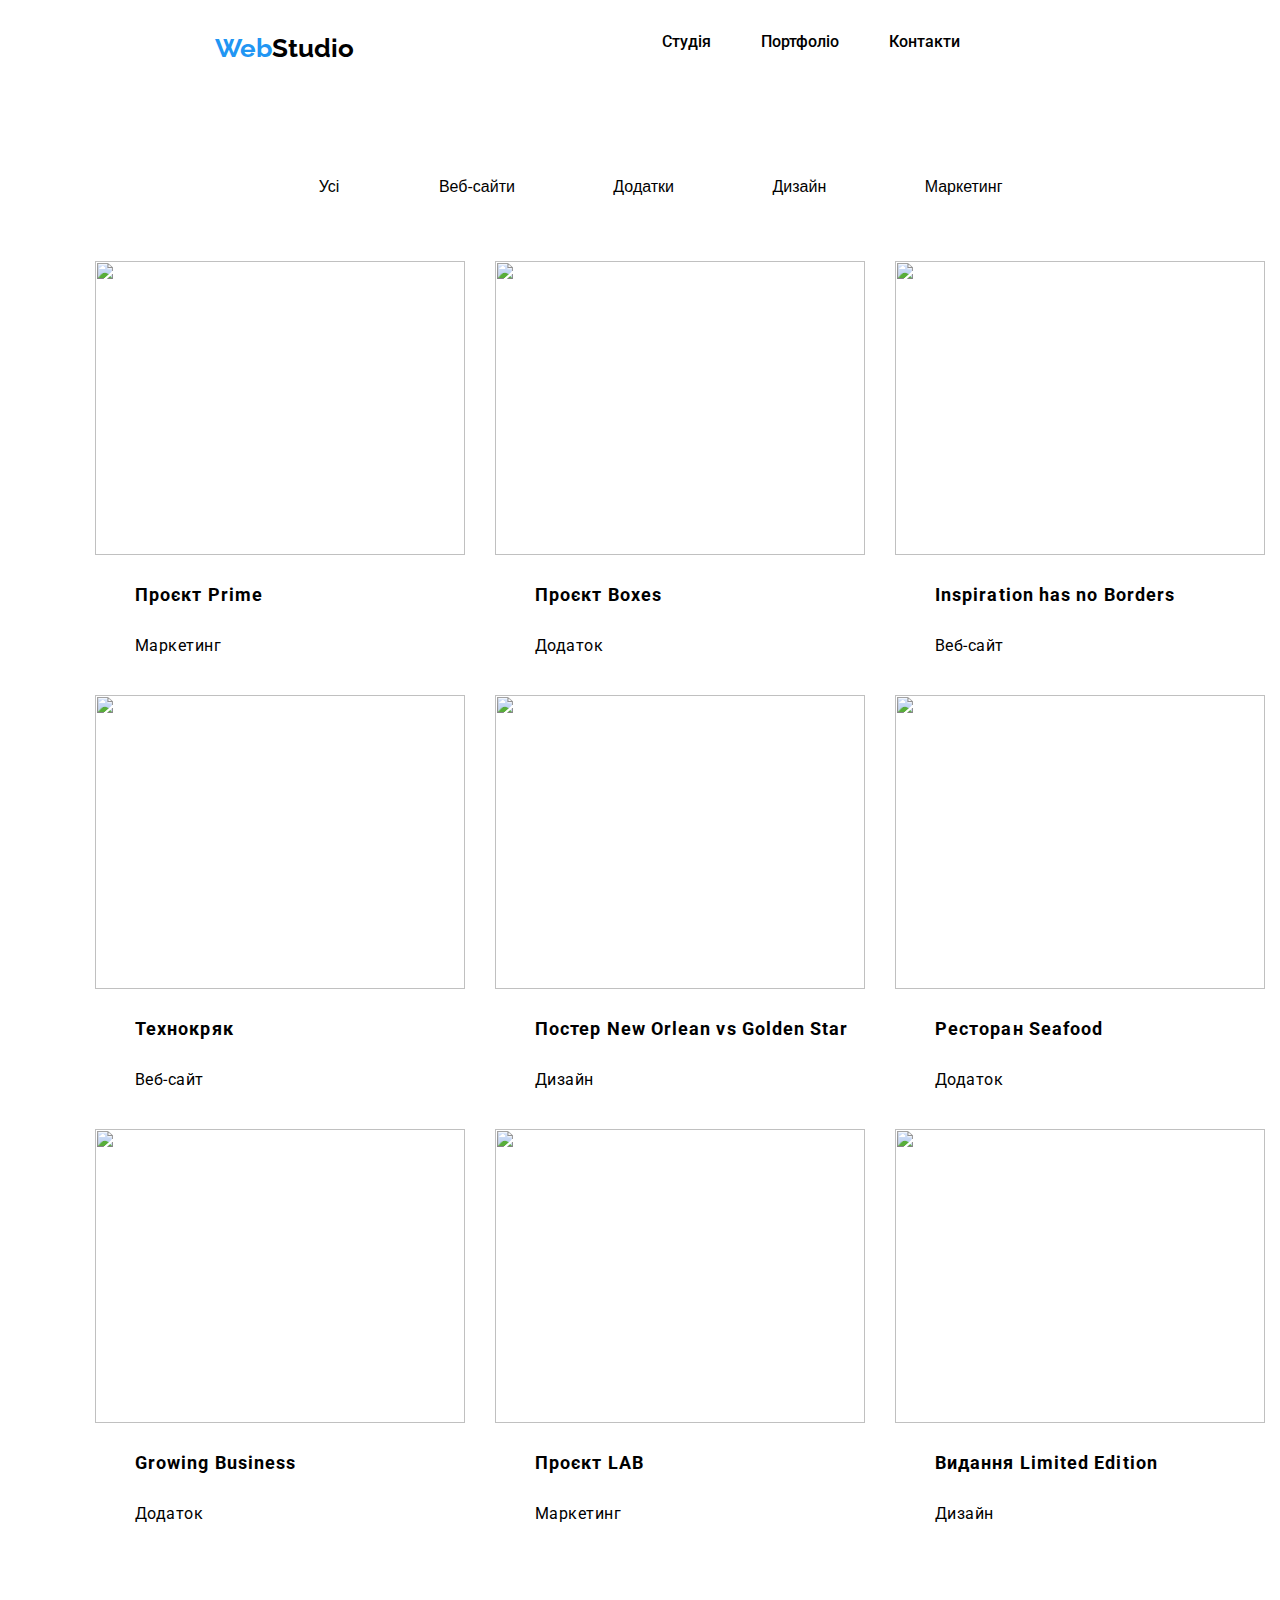
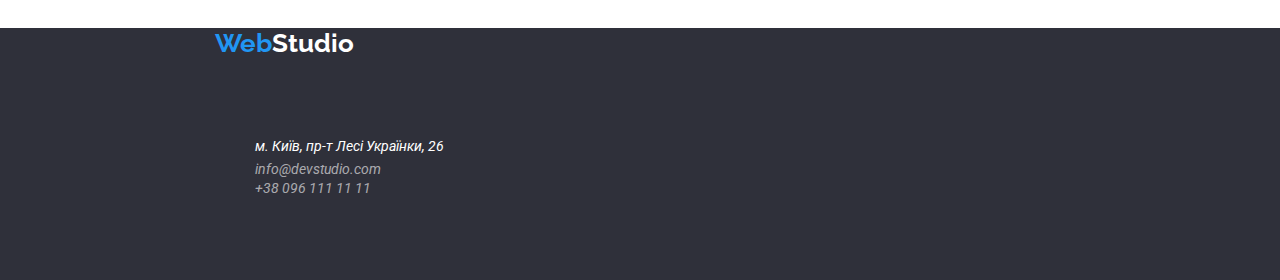
==== portfolio.html @ ef4018e6 "done" ====
<!DOCTYPE html>
<html lang="en">
  <head>
    <meta charset="UTF-8" />
    <meta http-equiv="X-UA-Compatible" content="IE=edge" />
    <link rel="preconnect" href="https://fonts.googleapis.com">
    <link rel="preconnect" href="https://fonts.gstatic.com" crossorigin>
    <link href="https://fonts.googleapis.com/css2?family=Raleway:wght@700&family=Roboto:wght@400&display=swap" rel="stylesheet">    <link rel="stylesheet" href="styles/style.css">
    <title>Document</title>
  </head>
  <body>
    <header>
      <div class="header-top">
        <a class="header-logo" href="./index.html"><span class="blue-txt">Web</span>Studio</a>
        <nav>
          <ul class="header-menu">
            <li><a href="./index.html">Студія</a></li>
            <li><a href="./portfolio.html">Портфоліо</a></li>
            <li><a href="">Контакти</a></li>
          </ul>
        </nav>
        <ul class="header-contact-info">
          <li><a href="tel:+380961111111">+38 096 111 11 11</a></li>
          <li><a href="mailto:info@devstudio.com">info@devstudio.com</a></li>
        </ul>
      </div>
    </header>

    <main>
      <section class="btns">
        <ul class="button-panel">
          <li class="btn-item"><button class="btn" type="button">Усі</button></li>
          <li class="btn-item"><button class="btn" type="button">Веб-сайти</button></li>
          <li class="btn-item"><button class="btn" type="button">Додатки</button></li>
          <li class="btn-item"><button class="btn" type="button">Дизайн</button></li>
          <li class="btn-item"><button class="btn" type="button">Маркетинг</button></li>
        </ul>
      </section>

      <section class="goods">
        <ul class="goods-list">

          <li class="goods-list-item">
            <img src="/img/imgheads1.jpg" alt="" class="goods-picture" />

            <ul class="dedcription">
              <li><h3 class="good-title">Проєкт Prime</h3></li>
              <li><p class="good-text">Маркетинг</p></li>
            </ul>
          </li>

          <li class="goods-list-item">
            <img src="img/imgboxes.jpg" alt="" class="goods-picture" />

            <ul class="dedcription">
              <li><h3 class="good-title">Проєкт Boxes</h3></li>
              <li><p class="good-text">Додаток</p></li>
            </ul>
          </li>

          <li class="goods-list-item">
            <img src="img/imginsp.jpg" alt="" class="goods-picture" />

            <ul class="dedcription">
              <li><h3 class="good-title">Inspiration has no Borders</h3></li>
              <li><p class="good-text">Веб-сайт</p></li>
            </ul>
          </li>

          <li class="goods-list-item">
            <img src="img/imgtec-crya.jpg" alt="" class="goods-picture" />

            <ul class="dedcription">
              <li><h3 class="good-title">Технокряк</h3></li>
              <li><p class="good-text">Веб-сайт</p></li>
            </ul>
          </li>

          <li class="goods-list-item">
            <img src="img/imgposter.jpg" alt="" class="goods-picture" />

            <ul class="dedcription">
              <li><h3 class="good-title">Постер New Orlean vs Golden Star</h3></li>
              <li><p class="good-text">Дизайн</p></li>
            </ul>
          </li>

          <li class="goods-list-item">
            <img src="img/imgsea.jpg" alt="" class="goods-picture" />

            <ul class="dedcription">
              <li><h3 class="good-title">Ресторан Seafood</h3></li>
              <li><p class="good-text">Додаток</p></li>
            </ul>
          </li>

          <li class="goods-list-item">
            <img src="img/imgbuisnes.jpg" alt="" class="goods-picture" />

            <ul class="dedcription">
              <li><h3 class="good-title">Growing Business</h3></li>
              <li><p class="good-text">Додаток</p></li>
            </ul>
          </li>

          <li class="goods-list-item">
            <img src="img/imglab.jpg" alt="" class="goods-picture" />

            <ul class="dedcription">
              <li><h3 class="good-title">Проєкт LAB</h3></li>
              <li><p class="good-text">Маркетинг</p></li>
            </ul>
          </li>

          <li class="goods-list-item">
            <img src="img/imgle.jpg" alt="" class="goods-picture" />

            <ul class="dedcription">
              <li><h3 class="good-title">Видання Limited Edition</h3></li>
              <li><p class="good-text">Дизайн</p></li>
            </ul>
          </li>

        </ul>
      </section>
    </main>

    <footer>
        <a class="footer-logo" href="./index.html"><span class="blue-txt">Web</span>Studio</a>
        <address>
            <ul class="contacts">
                <li><a href="https://goo.gl/maps/MCXRP4PtPJVevDJ69" rel="n" class="adress-item">м. Київ, пр-т Лесі Українки, 26</a></li>                
                <li><a class="contact-item" href="mailto:info@devstudio.com">info@devstudio.com</a></li>
                <li><a class="contact-item" href="tel:+380961111111">+38 096 111 11 11</a></li>
            </ul>
        </address>
    </footer>
  </body>
</html>
---- styles/style.css ----
*{ 
    box-sizing: border-box; 
} 
@import url('https://fonts.googleapis.com/css2?family=Raleway:wght@300&family=Roboto:wght@300&display=swap'); 
 
:root{
    --hover-color:#2196F3;
}
 
body { 
    margin: 0; 
    padding: 0; 
    font-family: 'Roboto', sans-serif; 
    color: black;
} 
 
.header-top{ 
    width: 1600px; 
    display: flex;   
    margin-left: 215px; 
} 
 
.header-menu{ 
    list-style: none; 
    text-decoration: none; 
    display: flex; 
    padding-left: 93px ; 
    margin-top: 32px; 
    margin-left:215px ; 
} 
 
.header-menu li{ 
    padding-right: 50px; 
    text-decoration: none; 
    font-weight:500; 
} 
 
.header-menu li a{ 
    text-decoration: none; 
    color: black;
} 

.header-menu li a:hover{
    color:var(--hover-color);
}


.header-logo{ 
    margin-top: 24px; 
    text-decoration: none;
    font-family: 'Raleway';
    font-weight: 700;
    font-size: 26px;
    line-height: 1.9;
    color: black;
} 
 
.header-contact-info{ 
    margin-left: 294px; 
    list-style: none; 
    text-decoration: none; 
    display: flex; 
    margin-top: 32px; 
   
} 
 
.header-contact-info li{ 
    text-decoration: none; 
    padding-right:50px ; 
} 
 
.header-contact-info li a{ 
    text-decoration: none; 
    color: black;
} 

.header-contact-info li a:hover{
    color: #2196F3;
}
.header-contact-info li a:focus{
    color: var(--hover-color);
}
 
.header-herro{ 
    background-color: #2F303A; 
    height: 600px;  
    width: 1600px; 
    margin: 0 auto; 
    display: flex; 
    flex-direction: column; 
    justify-content: center; 
    align-items: center; 
    text-align: center;     
} 
 
.herro-text{ 
    color:#FFFFFF; 
    font-size:44px; 
} 
 
.header-button{ 
    background: var(--hover-color); 
    box-shadow: 0px 4px 4px rgba(0, 0, 0, 0.15); 
    border-radius: 4px; 
    width: 216px; 
    height: 50px; 
    color: #FFFFFF; 
    border: 0; 
    cursor: pointer;
}

.about{
    margin-top: 95px;
    margin-bottom: 95px;
}

.about-list-main{
    width: 1170px;
    display: grid;
    grid-template-columns:repeat(4,1fr);
    gap: 30px;
    margin: 0 auto;
    list-style: none;
    
}

.about-list{
    font-size: 14px;
    line-height: 1.7;
}
.gonna-do-title{
    text-align: center;
    font-size: 36px;
    margin-bottom: 50px;
}
.gonna-do-photos{
    list-style: none;
    width: 1170px;
    display: grid;
    grid-template-columns:repeat(3,1fr);
    gap: 30px;
    margin: 0 auto;
    margin-bottom: 180px;
}

.team-card{
    width: 270px;
    height: 368px;
    box-shadow: 0px 1px 3px rgba(0, 0, 0, 0.12), 0px 1px 1px rgba(0, 0, 0, 0.14), 0px 2px 1px rgba(0, 0, 0, 0.2);
    border-radius: 0px 0px 4px 4px;
}

.team-cards
{   list-style: none;
    width: 1170px;
    display: grid;
    grid-template-columns:repeat(4,270px);
    margin: 0 auto;
    gap: 30px;
    margin-bottom: 94px;
}
.our-team-desc{
    font-weight: 700;
    font-size: 36px;
    line-height: 1.16;
    text-align: center;
}
.team-card img{
    width: 279px;
    height: 260px;
}

.team-name{
    text-align: center;
    font-size: 16px;
    line-height: 1.18;
}

.position{
    text-align: center;
    color: #757575;
    font-size: 16px;
    line-height: 1.18;

}

footer{
    width: 1600px;
    height: 252px;
    background-color: #2F303A;

    margin: 0 auto;
}

.footer-logo{
    font-family: 'Raleway';
    font-weight: 700;
    font-size: 26px;
    line-height: 1.19;
    margin-bottom: 20px;
    color: #FFFFFF;
    text-decoration: none;
    margin-left: 215px;
}

.adress-item{
    color: #FFFFFF;
    font-size: 14px;
    line-height: 1.7;
    margin-bottom:9px;
    text-decoration: none;

}

.contact-item{
    font-size: 14px;
    color: rgba(255, 255, 255, 0.6);
    margin-bottom:9px;
    text-decoration: none;
}

.contacts{
    display: flex;
    flex-direction: column;
    margin-left: 215px;
    list-style-type: none;
    padding-top: 60px;
}

.button-panel {
    width: 775px;
    display: flex;
    margin: 0 auto;
    justify-content: space-between; 
    align-items: center; 
    list-style: none;
    
}

.btns{
    margin: 0 auto;
    margin-top: 94px;
    margin-bottom: 56px;
}



.btn{
    min-width: 73px;
    height: 38px;
    background: #FFFFFF;
    border-radius: 4px;
    color: black;
    font-weight: 500;
    font-size: 16px;
    line-height: 1.6;
    border: 0;
    padding: 6px 25px;
    cursor: pointer;
}

.btn:hover,:focus    {
    background-color: var(--hover-color);
    color: #FFFFFF;
}
.goods{
    margin: 0 auto;
   
}
.goods-list{
    display: grid;
    grid-template-columns: repeat(3, 370px);
    grid-auto-rows: 404px;
    list-style: none;
    gap:30px ;
    width: 1170px;
    margin: 0 auto;
    margin-bottom: 95px;
}
.dedcription{
    list-style: none;
}

.good-title{ 
    font-weight: 700;
    font-size: 18px;
    line-height: 2;
    letter-spacing: 0.06em;
}

.good-text{
    font-size: 16px;
    line-height: 1.875;
    letter-spacing: 0.03em
}

.goods-picture{
    width: 370px;
    height: 294px;
}

.blue-txt{
    font-weight: 700;
    font-size: 26px;
    line-height: 1.19;
    color: var(--hover-color);
}
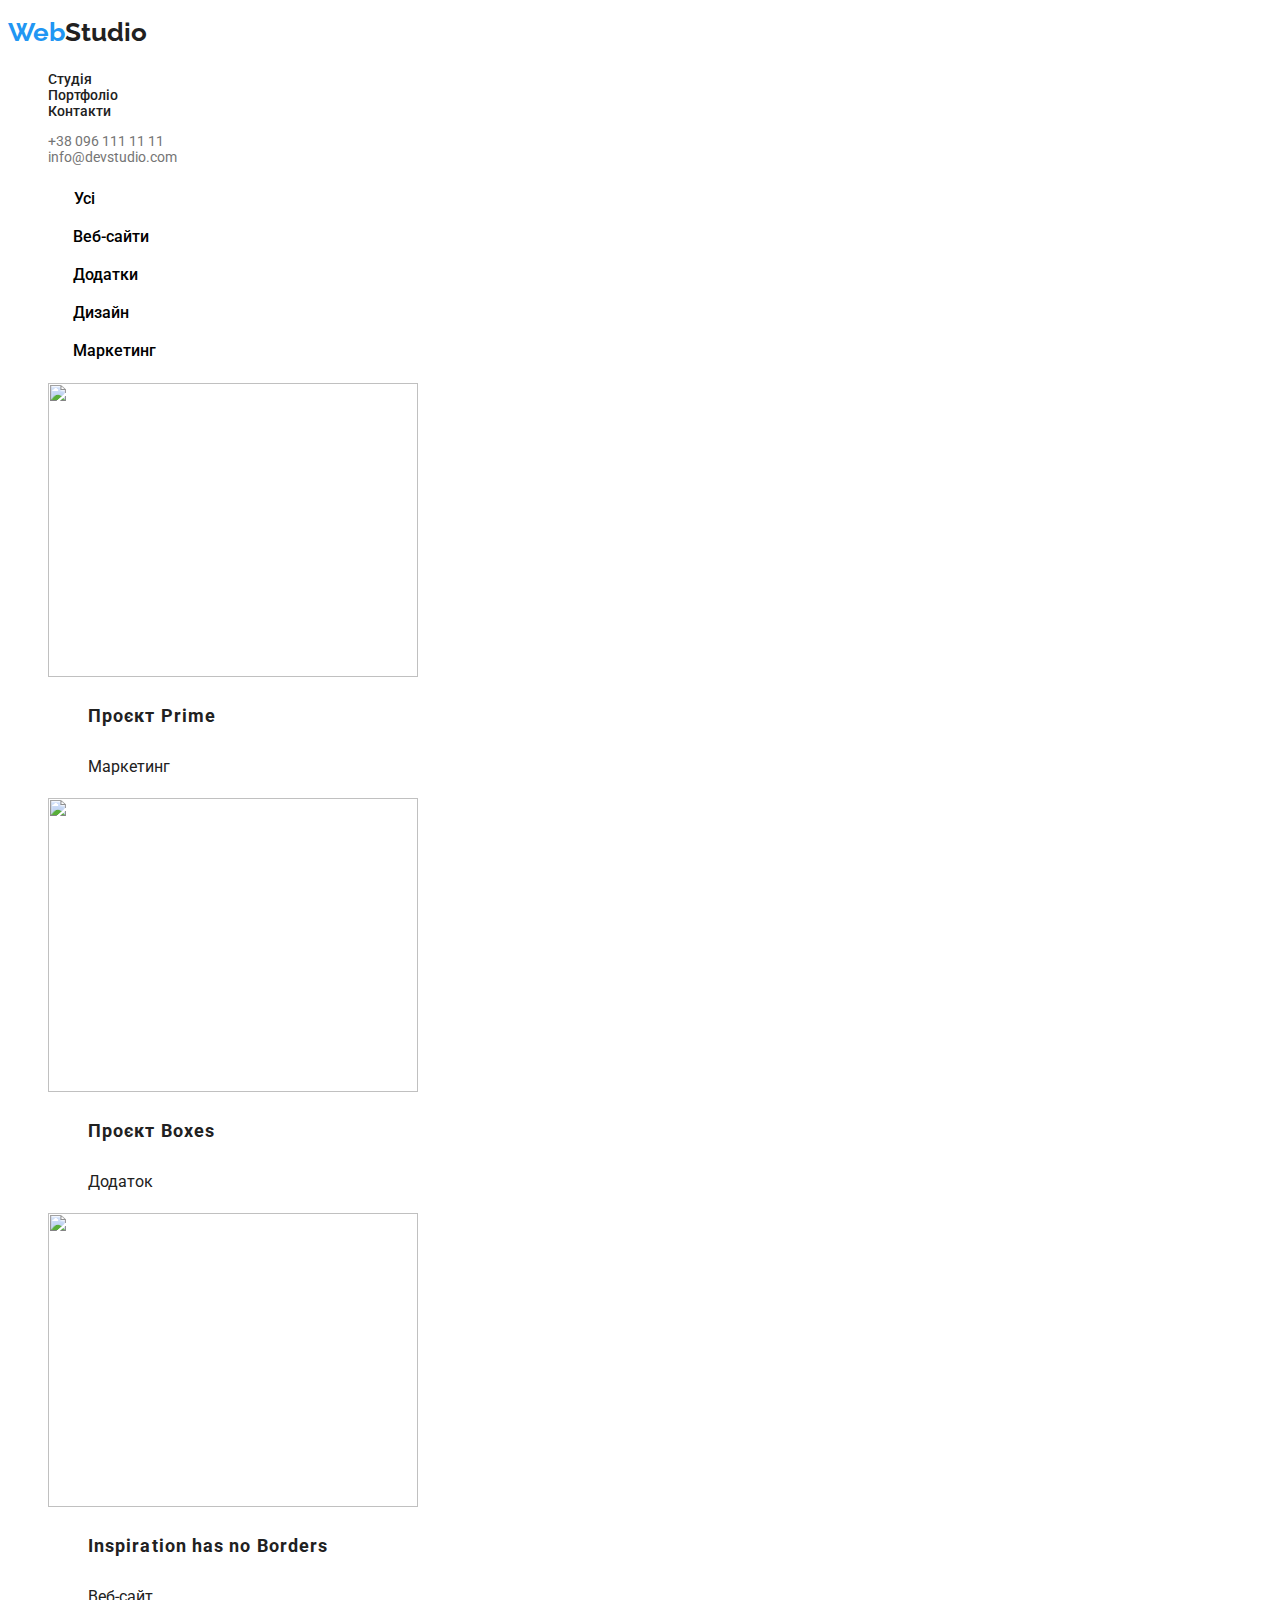
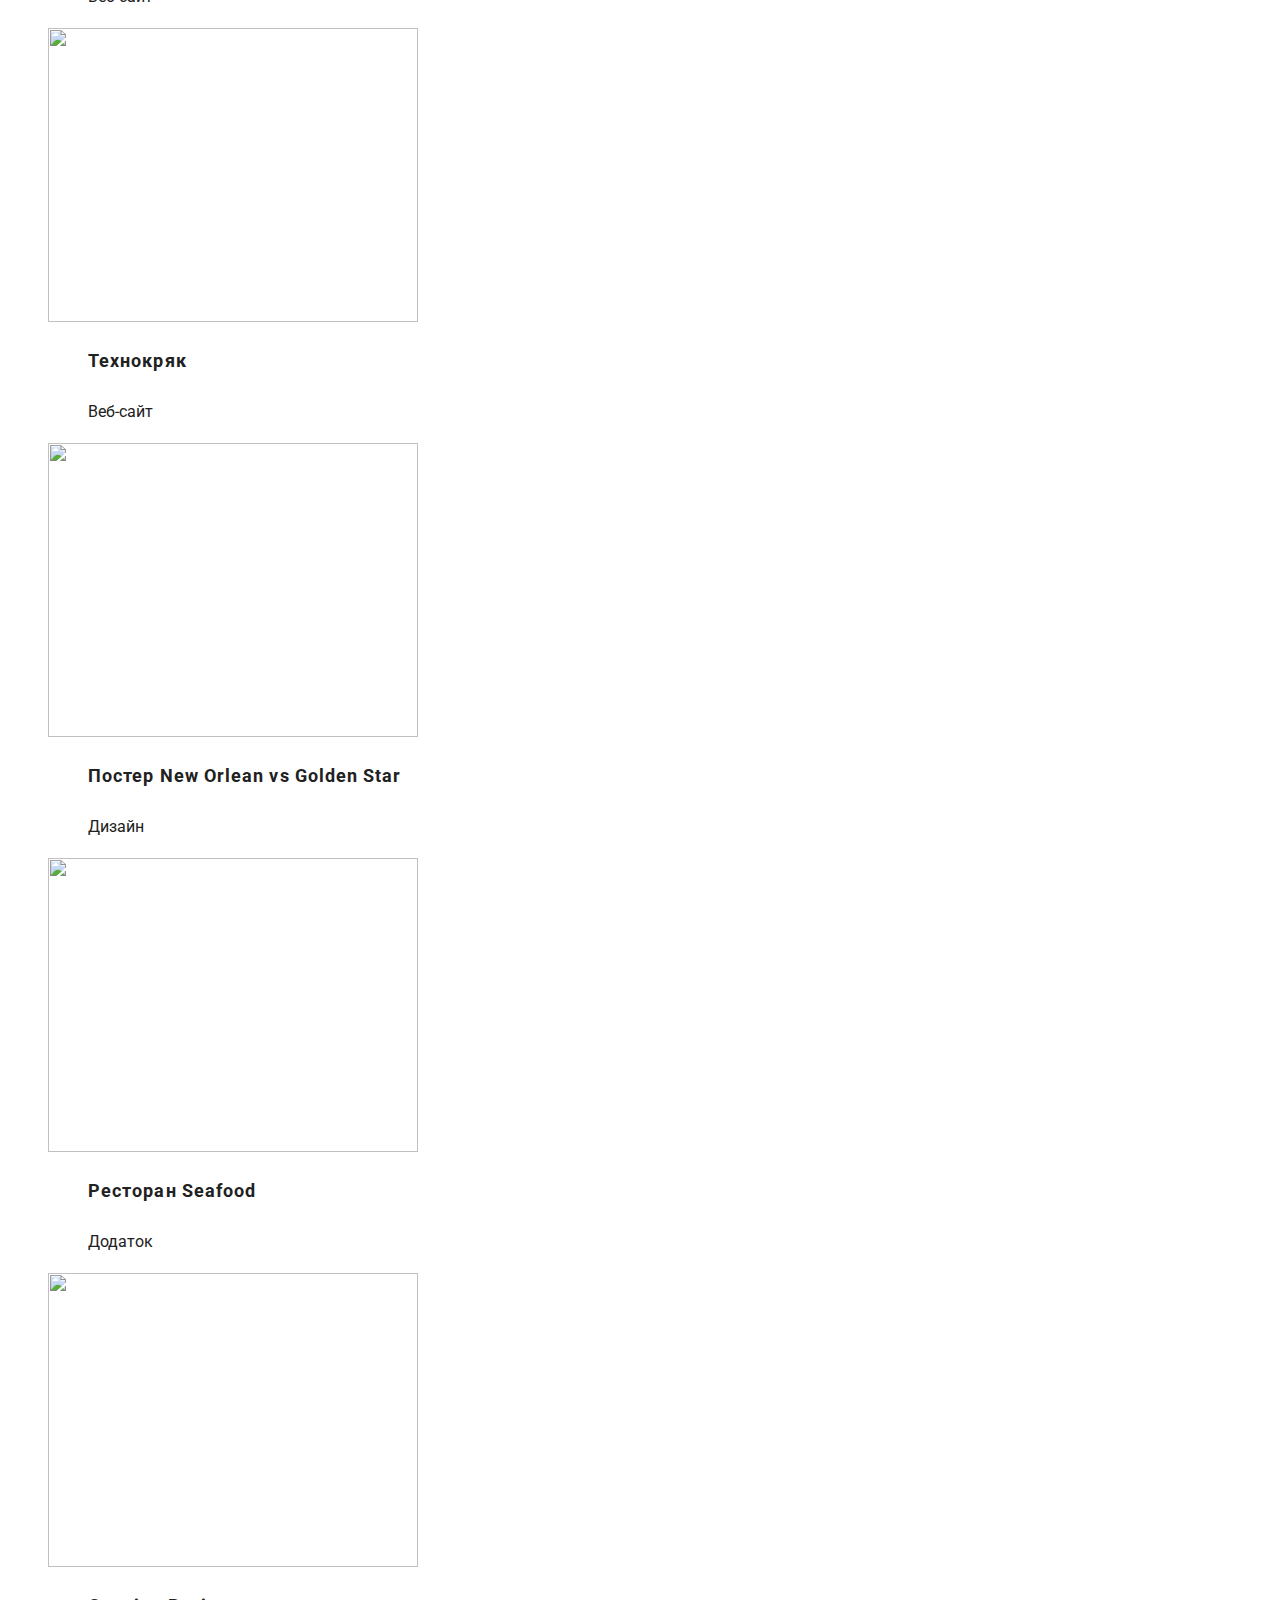
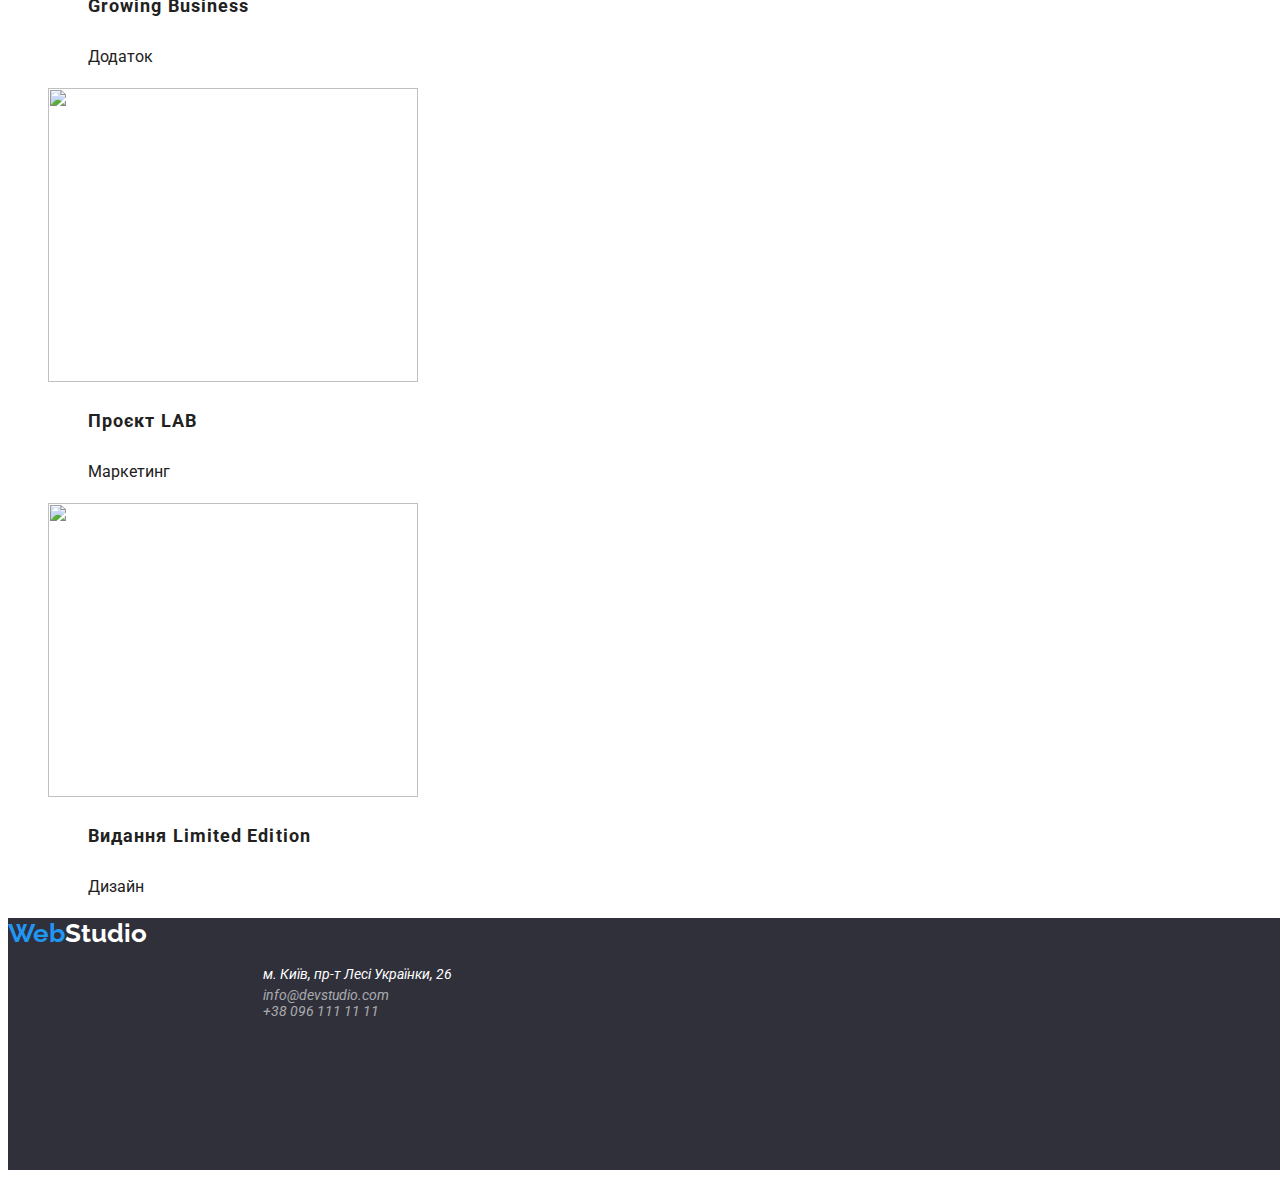
==== commit c32329b7: "refactored" ====
--- a/portfolio.html
+++ b/portfolio.html
@@ -5,26 +5,27 @@
     <meta http-equiv="X-UA-Compatible" content="IE=edge" />
     <link rel="preconnect" href="https://fonts.googleapis.com">
     <link rel="preconnect" href="https://fonts.gstatic.com" crossorigin>
-    <link href="https://fonts.googleapis.com/css2?family=Raleway:wght@700&family=Roboto:wght@400&display=swap" rel="stylesheet">    <link rel="stylesheet" href="styles/style.css">
+    <link href="https://fonts.googleapis.com/css2?family=Raleway:wght@700&family=Roboto:wght@400&display=swap" rel="stylesheet">    
+    <link rel="stylesheet" href="styles/style.css">
     <title>Document</title>
   </head>
   <body>
     <header>
       <div class="header-top">
-        <a class="header-logo" href="./index.html"><span class="blue-txt">Web</span>Studio</a>
-        <nav>
-          <ul class="header-menu">
-            <li><a href="./index.html">Студія</a></li>
-            <li><a href="./portfolio.html">Портфоліо</a></li>
-            <li><a href="">Контакти</a></li>
+          <a class="header-logo" href="./index.html"><span class="blue-txt">Web</span>Studio</a>
+          <nav>
+              <ul class="header-menu">
+                  <li><a class="header-link" href="./index.html">Студія</a></li>
+                  <li><a class="header-link" href="./portfolio.html">Портфоліо</a></li>
+                  <li><a class="header-link" href="">Контакти</a></li>
+              </ul>
+          </nav>
+          <ul class="header-contact-info">
+              <li><a class="contact-link" href="tel:+380961111111">+38 096 111 11 11</a></li>
+              <li><a class="contact-link" href="mailto:info@devstudio.com">info@devstudio.com</a></li>
           </ul>
-        </nav>
-        <ul class="header-contact-info">
-          <li><a href="tel:+380961111111">+38 096 111 11 11</a></li>
-          <li><a href="mailto:info@devstudio.com">info@devstudio.com</a></li>
-        </ul>
       </div>
-    </header>
+  </header>
 
     <main>
       <section class="btns">
--- a/styles/style.css
+++ b/styles/style.css
@@ -1,101 +1,110 @@
 *{ 
-    box-sizing: border-box; 
+    box-sizing: border-box;
+    font-family: 'Roboto', sans-serif;
+
 } 
 @import url('https://fonts.googleapis.com/css2?family=Raleway:wght@300&family=Roboto:wght@300&display=swap'); 
  
 :root{
     --hover-color:#2196F3;
+    --main-color: #212121;
+    --second-font-color: #FFFFFF;
+    --contact-color: #757575;
+    --herro-bg: #2F303A;
+    --our-team-color:#F5F4FA;
 }
  
 body { 
-    margin: 0; 
-    padding: 0; 
     font-family: 'Roboto', sans-serif; 
-    color: black;
+    color: var(--main-color);
+    font-size: 14px;
+    letter-spacing: 0.03;
 } 
  
 .header-top{ 
     width: 1600px; 
-    display: flex;   
-    margin-left: 215px; 
 } 
  
 .header-menu{ 
     list-style: none; 
     text-decoration: none; 
-    display: flex; 
-    padding-left: 93px ; 
-    margin-top: 32px; 
-    margin-left:215px ; 
+    
 } 
  
 .header-menu li{ 
-    padding-right: 50px; 
     text-decoration: none; 
     font-weight:500; 
 } 
  
-.header-menu li a{ 
-    text-decoration: none; 
-    color: black;
-} 
-
-.header-menu li a:hover{
+.header-link{ 
+    text-decoration: none; 
+    color: var(--main-color);
+} 
+
+.header-link:hover{
     color:var(--hover-color);
 }
 
 
 .header-logo{ 
-    margin-top: 24px; 
     text-decoration: none;
     font-family: 'Raleway';
     font-weight: 700;
     font-size: 26px;
     line-height: 1.9;
-    color: black;
-} 
+    color: var(--main-color);
+} 
+
  
 .header-contact-info{ 
-    margin-left: 294px; 
     list-style: none; 
     text-decoration: none; 
-    display: flex; 
-    margin-top: 32px; 
-   
+    
 } 
  
 .header-contact-info li{ 
     text-decoration: none; 
-    padding-right:50px ; 
-} 
- 
-.header-contact-info li a{ 
-    text-decoration: none; 
-    color: black;
-} 
-
-.header-contact-info li a:hover{
-    color: #2196F3;
-}
-.header-contact-info li a:focus{
+} 
+ 
+.contact-link{ 
+    text-decoration: none; 
+    color: var(--contact-color);
+} 
+
+.contact-link:hover{
     color: var(--hover-color);
 }
+.contact-link:focus{
+    color: var(--hover-color);
+}
  
 .header-herro{ 
-    background-color: #2F303A; 
+    background-color: var(--herro-bg); 
     height: 600px;  
     width: 1600px; 
-    margin: 0 auto; 
-    display: flex; 
-    flex-direction: column; 
-    justify-content: center; 
-    align-items: center; 
     text-align: center;     
 } 
+
+.about-desc{  
+    position: absolute;
+    width: 1px;
+    height: 1px;
+    margin: -1px;
+    border: 0;
+    padding: 0;
+    white-space: nowrap; 
+    clip-path: insert(100%);
+    clip: rect (0 0 0 0); 
+    overflow: hidden;
+}
+
  
 .herro-text{ 
-    color:#FFFFFF; 
+    color:var(--second-font-color); 
     font-size:44px; 
+    text-transform: uppercase;
+    letter-spacing: 0.06em;
+    line-height: 60px;
 } 
  
 .header-button{ 
@@ -104,24 +113,14 @@
     border-radius: 4px; 
     width: 216px; 
     height: 50px; 
-    color: #FFFFFF; 
+    color: var(--second-font-color);; 
     border: 0; 
     cursor: pointer;
 }
 
-.about{
-    margin-top: 95px;
-    margin-bottom: 95px;
-}
-
 .about-list-main{
     width: 1170px;
-    display: grid;
-    grid-template-columns:repeat(4,1fr);
-    gap: 30px;
-    margin: 0 auto;
-    list-style: none;
-    
+    list-style: none;
 }
 
 .about-list{
@@ -131,16 +130,10 @@
 .gonna-do-title{
     text-align: center;
     font-size: 36px;
-    margin-bottom: 50px;
 }
 .gonna-do-photos{
     list-style: none;
     width: 1170px;
-    display: grid;
-    grid-template-columns:repeat(3,1fr);
-    gap: 30px;
-    margin: 0 auto;
-    margin-bottom: 180px;
 }
 
 .team-card{
@@ -153,11 +146,7 @@
 .team-cards
 {   list-style: none;
     width: 1170px;
-    display: grid;
-    grid-template-columns:repeat(4,270px);
-    margin: 0 auto;
-    gap: 30px;
-    margin-bottom: 94px;
+    background-color: var(--our-team-color);
 }
 .our-team-desc{
     font-weight: 700;
@@ -178,18 +167,15 @@
 
 .position{
     text-align: center;
-    color: #757575;
+    color: var(--contact-color);
     font-size: 16px;
     line-height: 1.18;
-
 }
 
 footer{
     width: 1600px;
     height: 252px;
-    background-color: #2F303A;
-
-    margin: 0 auto;
+    background-color: var(--herro-bg);
 }
 
 .footer-logo{
@@ -197,60 +183,38 @@
     font-weight: 700;
     font-size: 26px;
     line-height: 1.19;
-    margin-bottom: 20px;
-    color: #FFFFFF;
-    text-decoration: none;
-    margin-left: 215px;
+    color: var(--second-font-color);
+    text-decoration: none;
 }
 
 .adress-item{
-    color: #FFFFFF;
+    color: var(--second-font-color);
     font-size: 14px;
     line-height: 1.7;
-    margin-bottom:9px;
-    text-decoration: none;
-
+    text-decoration: none;
 }
 
 .contact-item{
     font-size: 14px;
     color: rgba(255, 255, 255, 0.6);
-    margin-bottom:9px;
     text-decoration: none;
 }
 
 .contacts{
-    display: flex;
-    flex-direction: column;
     margin-left: 215px;
     list-style-type: none;
-    padding-top: 60px;
 }
 
 .button-panel {
     width: 775px;
-    display: flex;
-    margin: 0 auto;
-    justify-content: space-between; 
-    align-items: center; 
-    list-style: none;
-    
-}
-
-.btns{
-    margin: 0 auto;
-    margin-top: 94px;
-    margin-bottom: 56px;
-}
-
-
+    list-style: none; 
+}
 
 .btn{
     min-width: 73px;
     height: 38px;
-    background: #FFFFFF;
+    background: var(--second-font-color);
     border-radius: 4px;
-    color: black;
     font-weight: 500;
     font-size: 16px;
     line-height: 1.6;
@@ -259,23 +223,19 @@
     cursor: pointer;
 }
 
-.btn:hover,:focus    {
+.btn:hover{
     background-color: var(--hover-color);
-    color: #FFFFFF;
-}
-.goods{
-    margin: 0 auto;
-   
-}
+    color: var(--second-font-color);
+}
+
+.btn:focus{
+    background-color: var(--hover-color);
+    color: var(--second-font-color);
+}
+
 .goods-list{
-    display: grid;
-    grid-template-columns: repeat(3, 370px);
-    grid-auto-rows: 404px;
-    list-style: none;
-    gap:30px ;
-    width: 1170px;
-    margin: 0 auto;
-    margin-bottom: 95px;
+    list-style: none;
+    width: 1170px;
 }
 .dedcription{
     list-style: none;
@@ -291,7 +251,6 @@
 .good-text{
     font-size: 16px;
     line-height: 1.875;
-    letter-spacing: 0.03em
 }
 
 .goods-picture{
@@ -304,4 +263,5 @@
     font-size: 26px;
     line-height: 1.19;
     color: var(--hover-color);
+    font-family: 'Raleway';
 }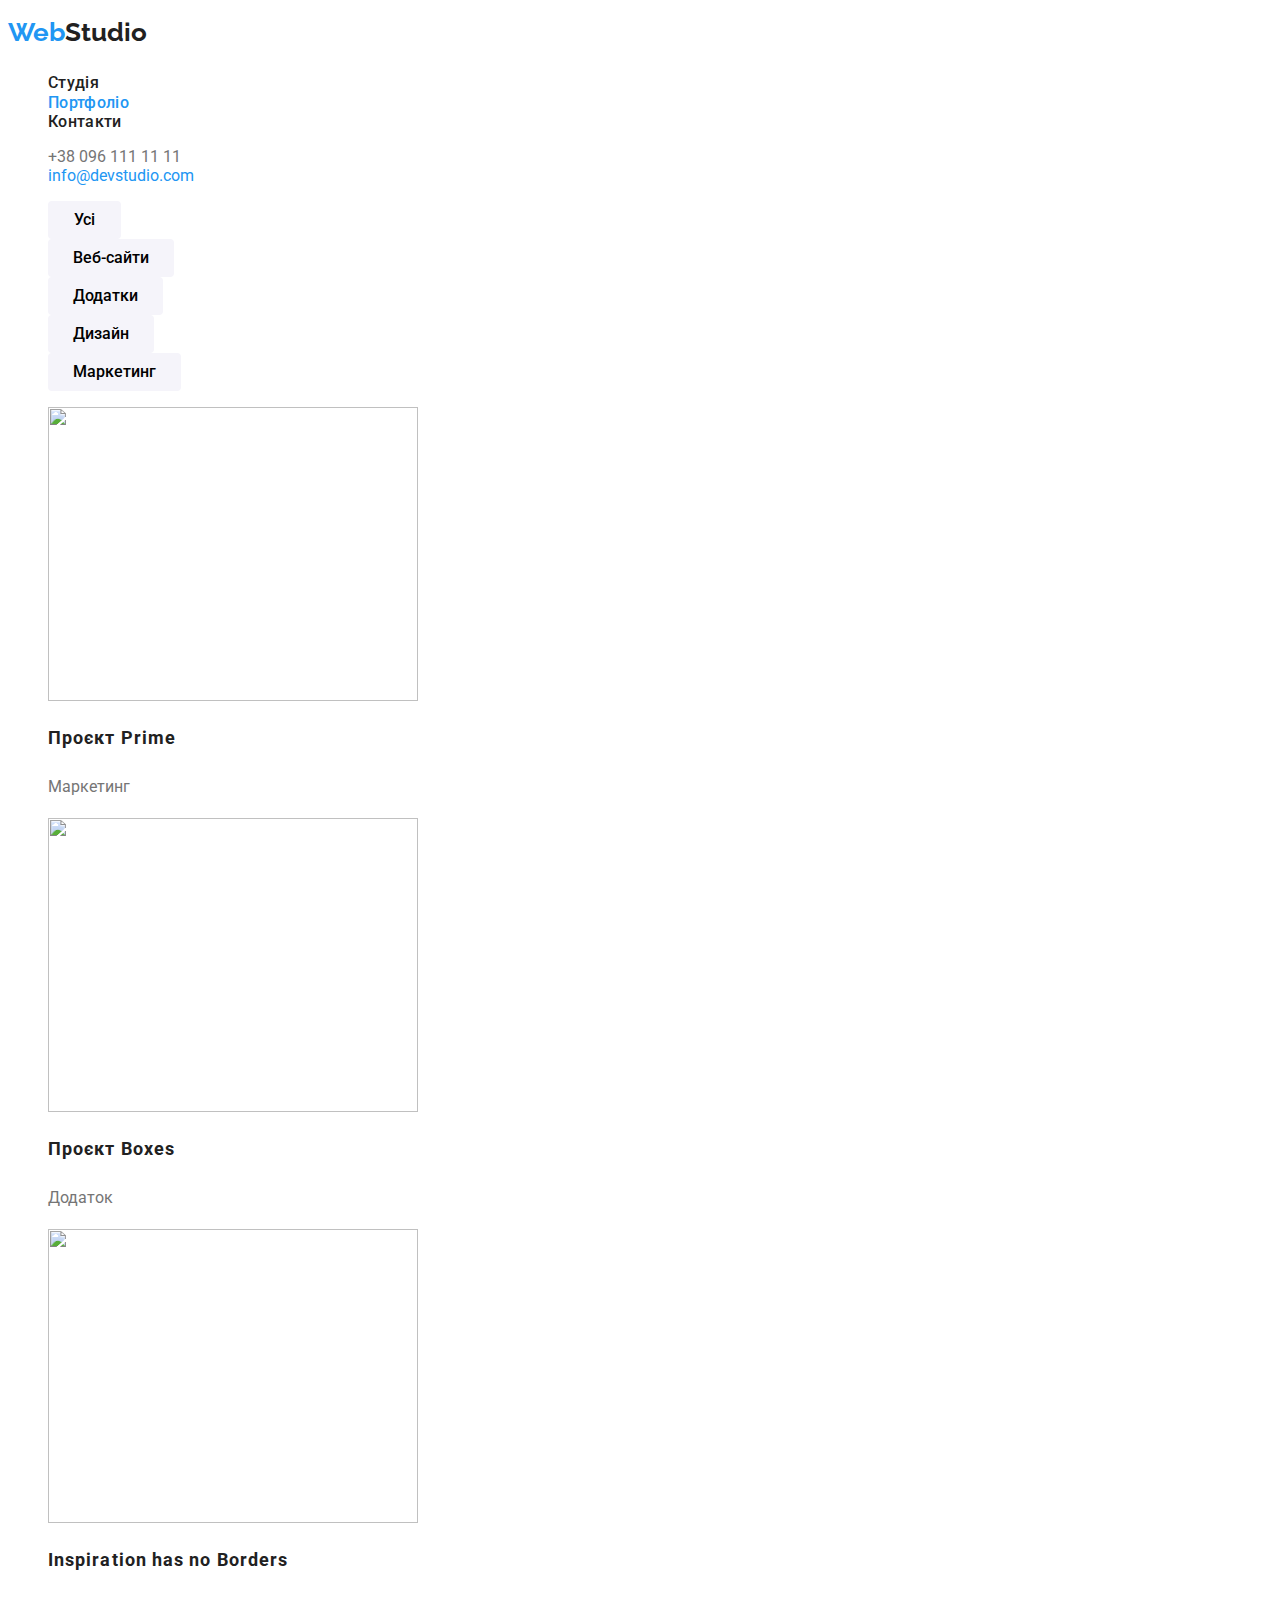
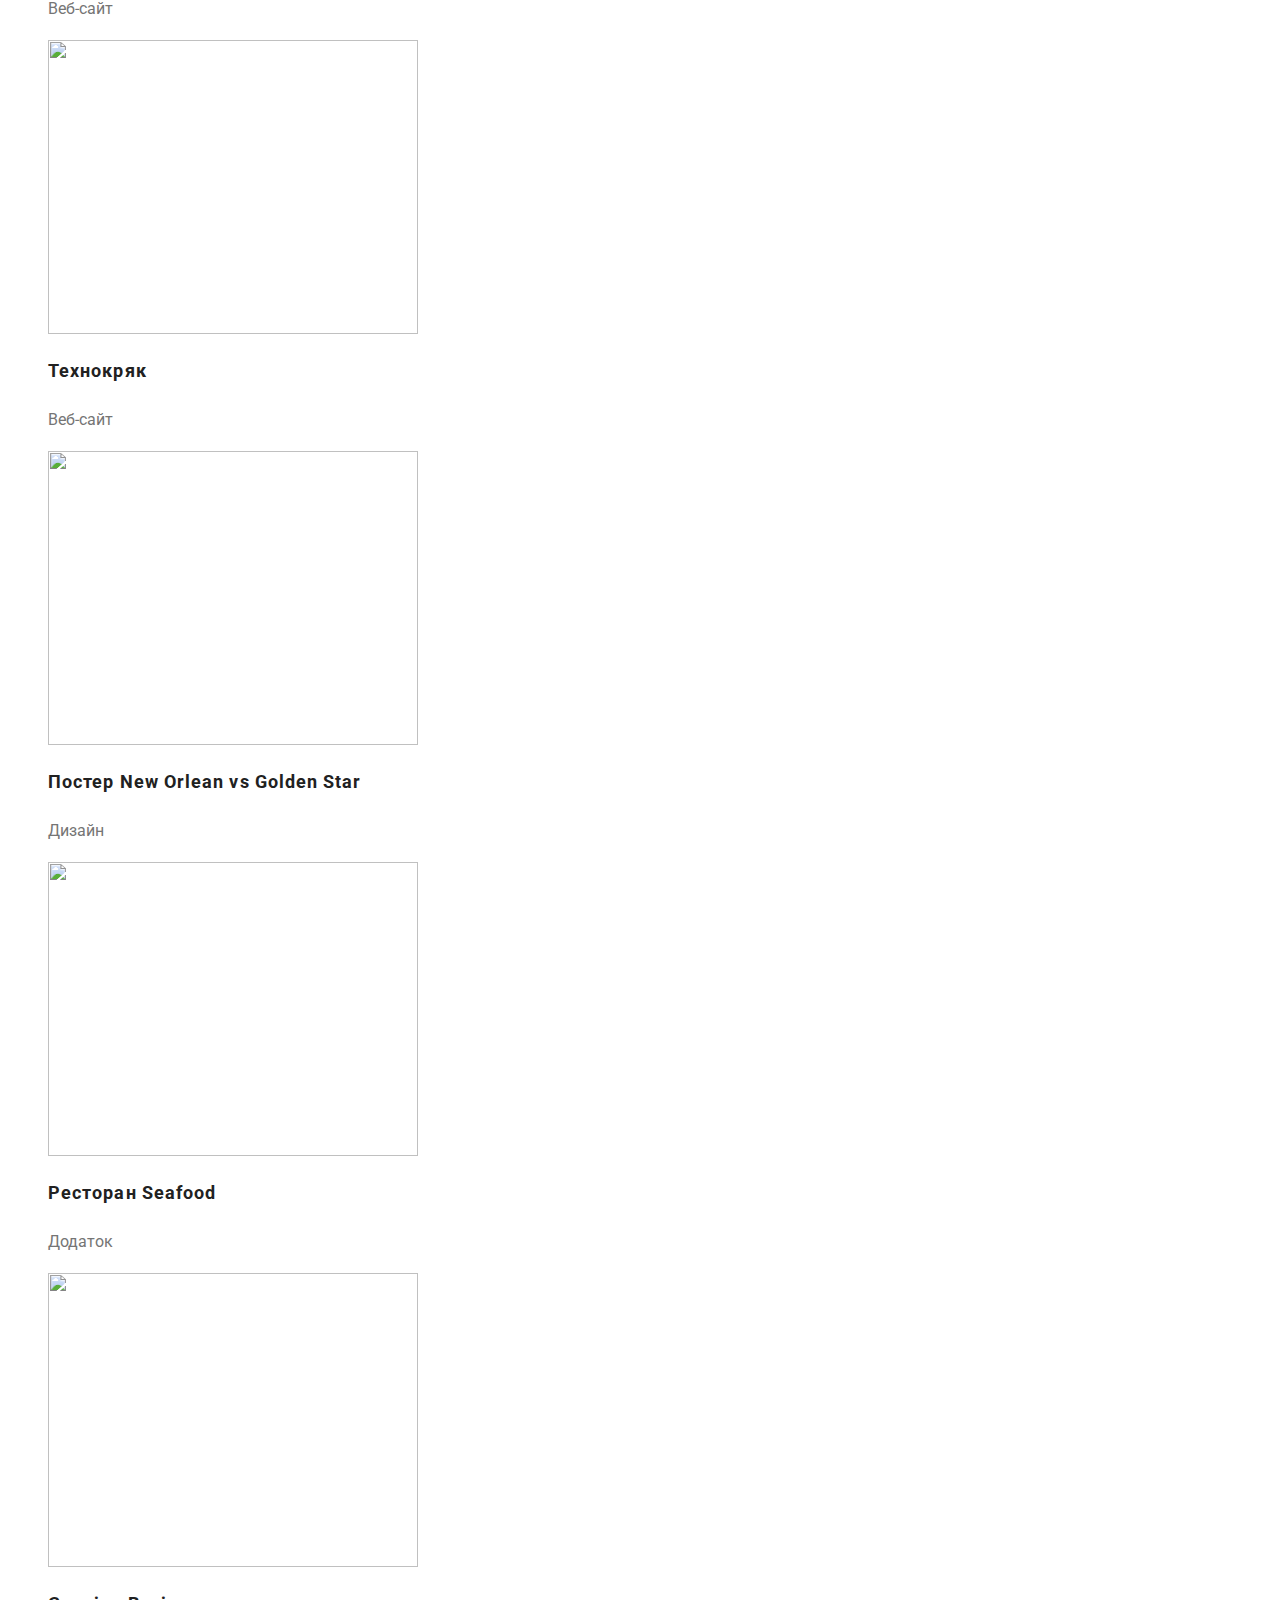
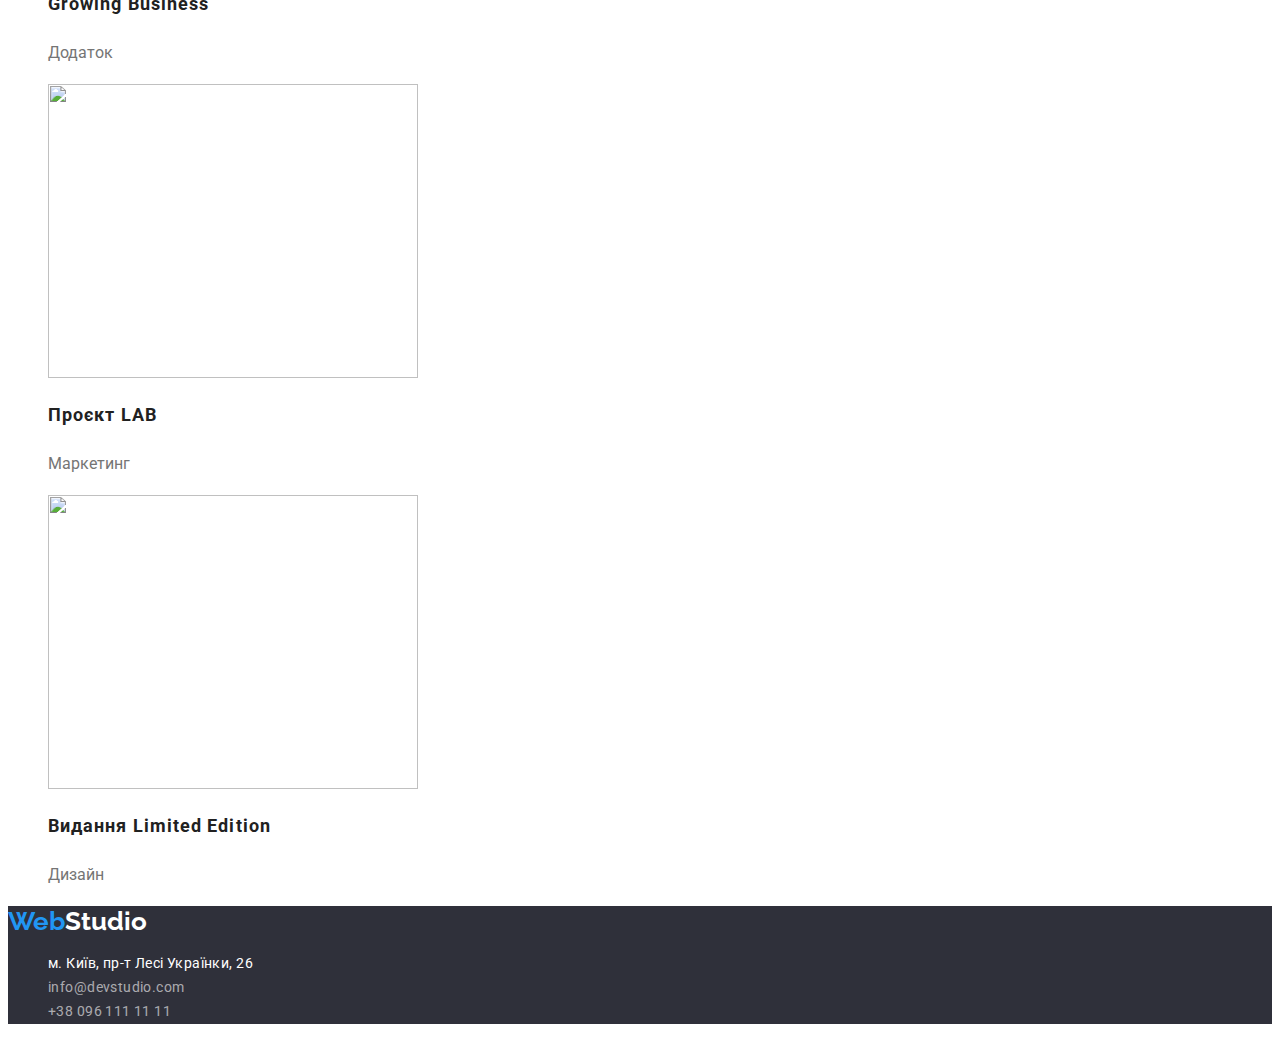
==== commit 9d4e24eb: "redone 2.0" ====
--- a/portfolio.html
+++ b/portfolio.html
@@ -5,7 +5,7 @@
     <meta http-equiv="X-UA-Compatible" content="IE=edge" />
     <link rel="preconnect" href="https://fonts.googleapis.com">
     <link rel="preconnect" href="https://fonts.gstatic.com" crossorigin>
-    <link href="https://fonts.googleapis.com/css2?family=Raleway:wght@700&family=Roboto:wght@400&display=swap" rel="stylesheet">    
+    <link href="https://fonts.googleapis.com/css2?family=Raleway:wght@700&family=Roboto:wght@400;500;700;900&display=swap" rel="stylesheet">
     <link rel="stylesheet" href="styles/style.css">
     <title>Document</title>
   </head>
@@ -16,13 +16,13 @@
           <nav>
               <ul class="header-menu">
                   <li><a class="header-link" href="./index.html">Студія</a></li>
-                  <li><a class="header-link" href="./portfolio.html">Портфоліо</a></li>
+                  <li><a class="header-link current" href="./portfolio.html">Портфоліо</a></li>
                   <li><a class="header-link" href="">Контакти</a></li>
               </ul>
           </nav>
           <ul class="header-contact-info">
               <li><a class="contact-link" href="tel:+380961111111">+38 096 111 11 11</a></li>
-              <li><a class="contact-link" href="mailto:info@devstudio.com">info@devstudio.com</a></li>
+              <li><a class="contact-link current" href="mailto:info@devstudio.com">info@devstudio.com</a></li>
           </ul>
       </div>
   </header>
@@ -44,82 +44,66 @@
           <li class="goods-list-item">
             <img src="/img/imgheads1.jpg" alt="" class="goods-picture" />
 
-            <ul class="dedcription">
-              <li><h3 class="good-title">Проєкт Prime</h3></li>
+            
+              <li><h2 class="good-title">Проєкт Prime</h2></li>
               <li><p class="good-text">Маркетинг</p></li>
-            </ul>
+            
           </li>
 
           <li class="goods-list-item">
             <img src="img/imgboxes.jpg" alt="" class="goods-picture" />
 
-            <ul class="dedcription">
-              <li><h3 class="good-title">Проєкт Boxes</h3></li>
+              <li><h2 class="good-title">Проєкт Boxes</h2></li>
               <li><p class="good-text">Додаток</p></li>
-            </ul>
           </li>
 
           <li class="goods-list-item">
             <img src="img/imginsp.jpg" alt="" class="goods-picture" />
 
-            <ul class="dedcription">
-              <li><h3 class="good-title">Inspiration has no Borders</h3></li>
+              <li><h2 class="good-title">Inspiration has no Borders</h2></li>
               <li><p class="good-text">Веб-сайт</p></li>
-            </ul>
           </li>
 
           <li class="goods-list-item">
             <img src="img/imgtec-crya.jpg" alt="" class="goods-picture" />
 
-            <ul class="dedcription">
-              <li><h3 class="good-title">Технокряк</h3></li>
+              <li><h2 class="good-title">Технокряк</h2></li>
               <li><p class="good-text">Веб-сайт</p></li>
-            </ul>
           </li>
 
           <li class="goods-list-item">
             <img src="img/imgposter.jpg" alt="" class="goods-picture" />
 
-            <ul class="dedcription">
-              <li><h3 class="good-title">Постер New Orlean vs Golden Star</h3></li>
+              <li><h2 class="good-title">Постер New Orlean vs Golden Star</h2></li>
               <li><p class="good-text">Дизайн</p></li>
-            </ul>
           </li>
 
           <li class="goods-list-item">
             <img src="img/imgsea.jpg" alt="" class="goods-picture" />
 
-            <ul class="dedcription">
-              <li><h3 class="good-title">Ресторан Seafood</h3></li>
+              <li><h2 class="good-title">Ресторан Seafood</h2></li>
               <li><p class="good-text">Додаток</p></li>
-            </ul>
           </li>
 
           <li class="goods-list-item">
             <img src="img/imgbuisnes.jpg" alt="" class="goods-picture" />
 
-            <ul class="dedcription">
-              <li><h3 class="good-title">Growing Business</h3></li>
+              <li><h2 class="good-title">Growing Business</h2></li>
               <li><p class="good-text">Додаток</p></li>
-            </ul>
           </li>
 
           <li class="goods-list-item">
             <img src="img/imglab.jpg" alt="" class="goods-picture" />
 
-            <ul class="dedcription">
-              <li><h3 class="good-title">Проєкт LAB</h3></li>
+              <li><h2 class="good-title">Проєкт LAB</h2></li>
               <li><p class="good-text">Маркетинг</p></li>
-            </ul>
           </li>
 
           <li class="goods-list-item">
             <img src="img/imgle.jpg" alt="" class="goods-picture" />
 
-            <ul class="dedcription">
-              <li><h3 class="good-title">Видання Limited Edition</h3></li>
+              <li><h2 class="good-title">Видання Limited Edition</h2></li>
               <li><p class="good-text">Дизайн</p></li>
-            </ul>
           </li>
 
         </ul>
--- a/styles/style.css
+++ b/styles/style.css
@@ -1,7 +1,5 @@
 *{ 
     box-sizing: border-box;
-    font-family: 'Roboto', sans-serif;
-
 } 
 @import url('https://fonts.googleapis.com/css2?family=Raleway:wght@300&family=Roboto:wght@300&display=swap'); 
  
@@ -12,13 +10,12 @@
     --contact-color: #757575;
     --herro-bg: #2F303A;
     --our-team-color:#F5F4FA;
+    --contact-footer:#FFFFFF99;
 }
  
 body { 
     font-family: 'Roboto', sans-serif; 
     color: var(--main-color);
-    font-size: 14px;
-    letter-spacing: 0.03;
 } 
  
 .header-top{ 
@@ -27,19 +24,23 @@
  
 .header-menu{ 
     list-style: none; 
-    text-decoration: none; 
-    
+    text-decoration: none;    
 } 
  
 .header-menu li{ 
     text-decoration: none; 
-    font-weight:500; 
-} 
+} 
+
+
  
 .header-link{ 
     text-decoration: none; 
     color: var(--main-color);
-} 
+    font-weight: 500;
+    letter-spacing: 0.02em;
+    line-height: 1.14;
+} 
+
 
 .header-link:hover{
     color:var(--hover-color);
@@ -77,7 +78,9 @@
 .contact-link:focus{
     color: var(--hover-color);
 }
- 
+.current{
+    color: var(--hover-color);
+}
 .header-herro{ 
     background-color: var(--herro-bg); 
     height: 600px;  
@@ -105,6 +108,7 @@
     text-transform: uppercase;
     letter-spacing: 0.06em;
     line-height: 60px;
+    font-weight: 900;
 } 
  
 .header-button{ 
@@ -116,6 +120,11 @@
     color: var(--second-font-color);; 
     border: 0; 
     cursor: pointer;
+    font-family: 'Roboto', sans-serif; 
+    font-weight: 700;
+    font-size: 16px;
+    line-height: 1.875;
+    letter-spacing: 0.06em;
 }
 
 .about-list-main{
@@ -123,13 +132,28 @@
     list-style: none;
 }
 
-.about-list{
+.about-title{
+    font-weight: 700;
     font-size: 14px;
+    line-height: 16px;
+    letter-spacing: 0.03em;
+    text-transform: uppercase;
+}
+
+.about-text{
+    font-family: 'Roboto',sans-serif;
+    font-weight: 400;
     line-height: 1.7;
-}
+    letter-spacing: 0.03em;
+    color: var(--contact-color);
+}
+
+
 .gonna-do-title{
-    text-align: center;
+    font-weight: 700;
     font-size: 36px;
+    line-height: 1.16;
+    letter-spacing: 0.03em;
 }
 .gonna-do-photos{
     list-style: none;
@@ -146,7 +170,12 @@
 .team-cards
 {   list-style: none;
     width: 1170px;
+    
+}
+
+.our-team{
     background-color: var(--our-team-color);
+
 }
 .our-team-desc{
     font-weight: 700;
@@ -163,6 +192,7 @@
     text-align: center;
     font-size: 16px;
     line-height: 1.18;
+    font-weight: 500;
 }
 
 .position{
@@ -170,11 +200,10 @@
     color: var(--contact-color);
     font-size: 16px;
     line-height: 1.18;
+    color: var(--contact-color);
 }
 
 footer{
-    width: 1600px;
-    height: 252px;
     background-color: var(--herro-bg);
 }
 
@@ -192,16 +221,21 @@
     font-size: 14px;
     line-height: 1.7;
     text-decoration: none;
+    letter-spacing: 0.03em;
+    font-style: normal;
 }
 
 .contact-item{
     font-size: 14px;
-    color: rgba(255, 255, 255, 0.6);
+    color: var(--contact-footer);
     text-decoration: none;
+    letter-spacing: 0.03em;
+    line-height: 1.7;
+    font-weight: 400;
+    font-style: normal;
 }
 
 .contacts{
-    margin-left: 215px;
     list-style-type: none;
 }
 
@@ -211,6 +245,7 @@
 }
 
 .btn{
+    font-family:'Roboto', serif;
     min-width: 73px;
     height: 38px;
     background: var(--second-font-color);
@@ -221,6 +256,7 @@
     border: 0;
     padding: 6px 25px;
     cursor: pointer;
+    background-color: var(--our-team-color);
 }
 
 .btn:hover{
@@ -251,6 +287,7 @@
 .good-text{
     font-size: 16px;
     line-height: 1.875;
+    color: var(--contact-color);
 }
 
 .goods-picture{
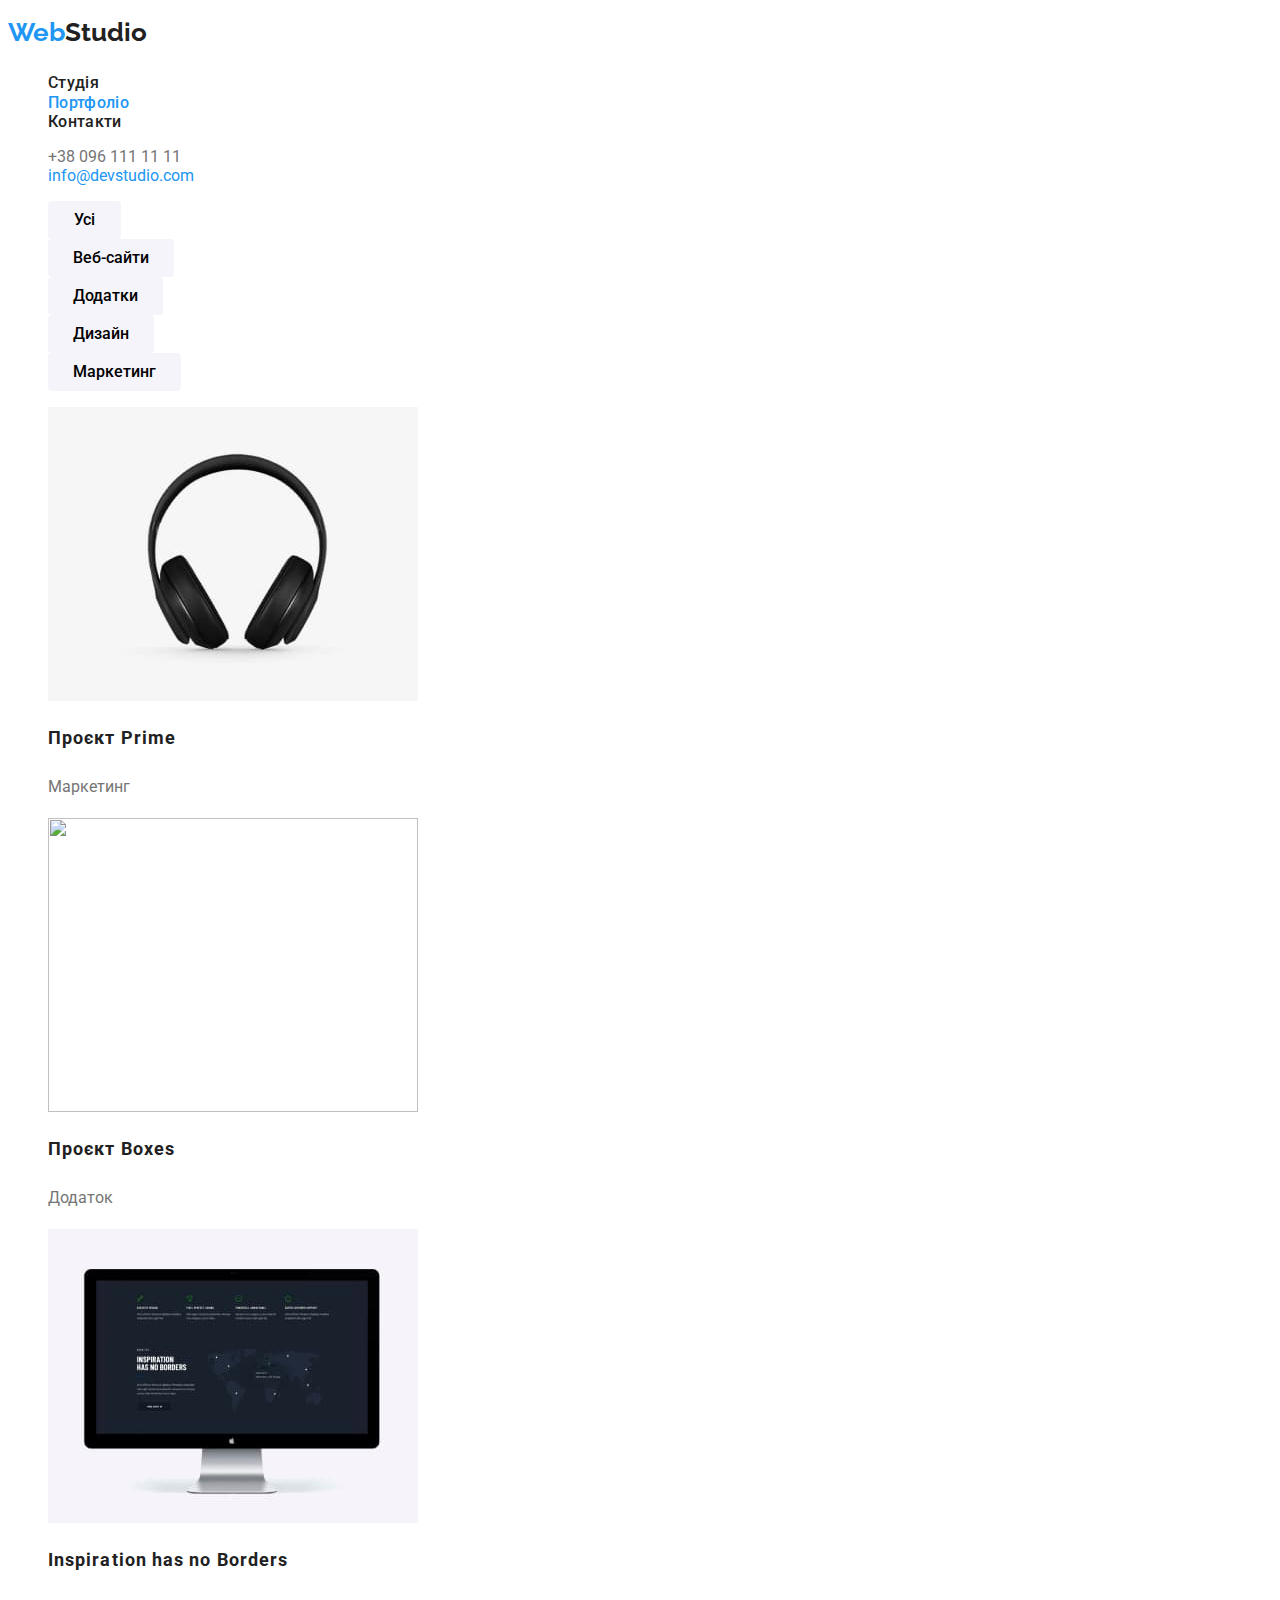
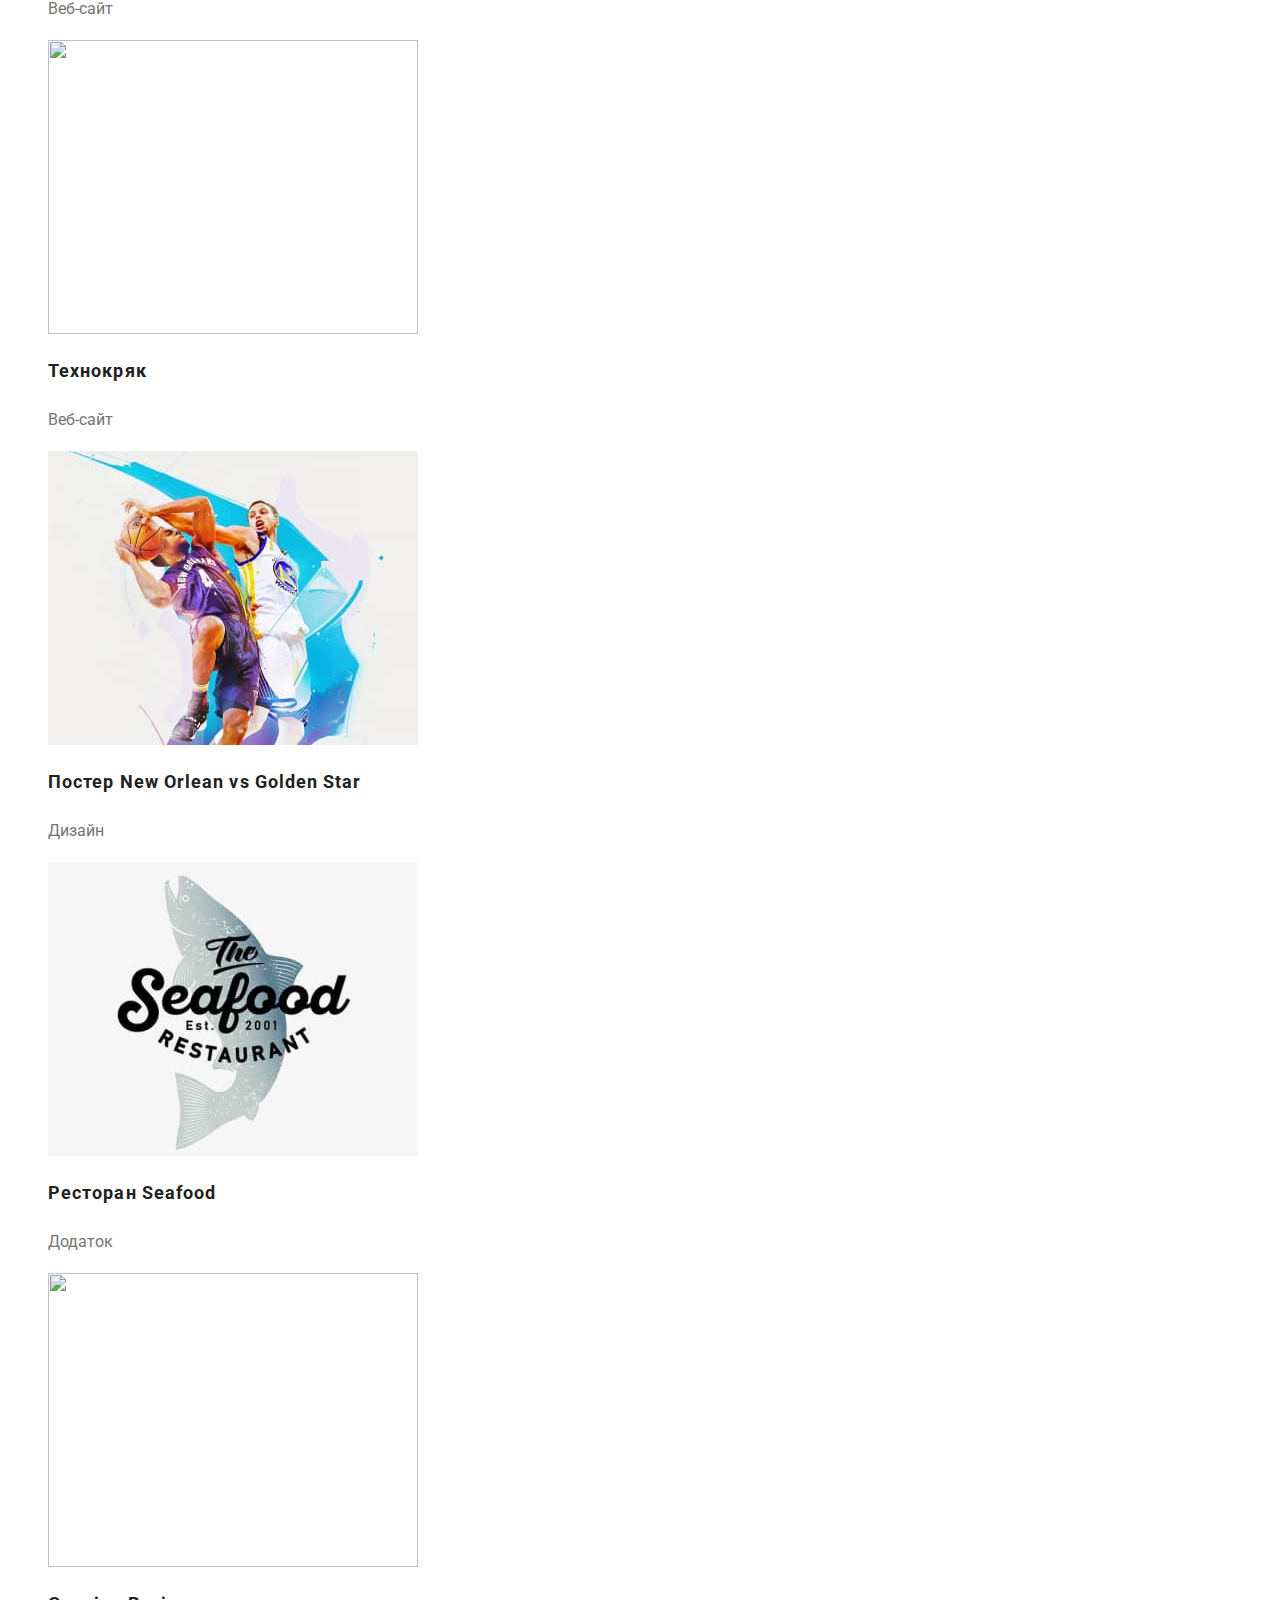
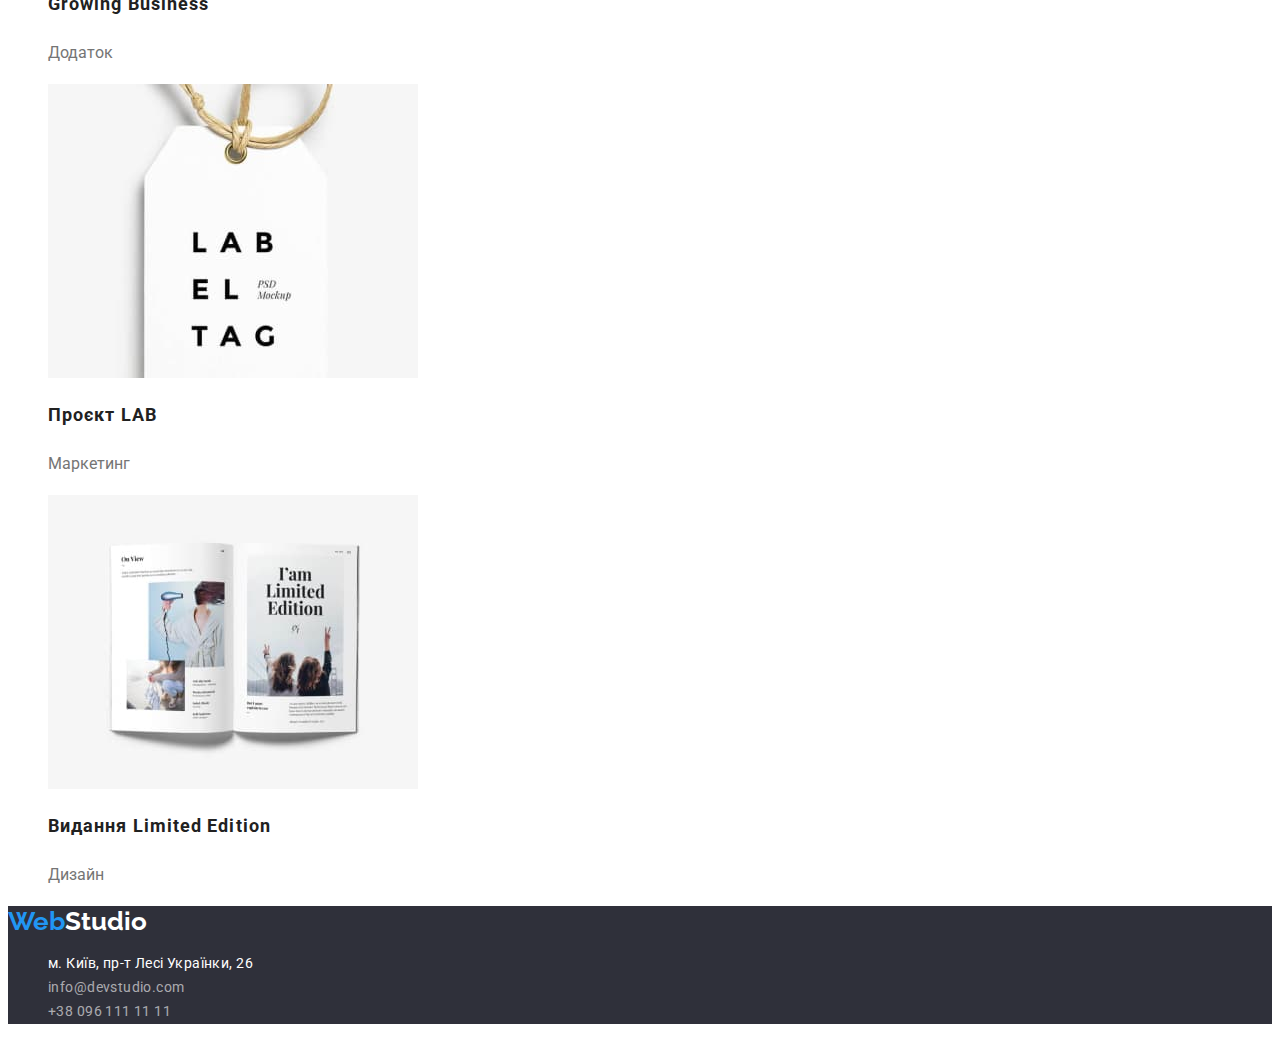
==== commit 5021dffe: "bug fixed" ====
--- a/portfolio.html
+++ b/portfolio.html
@@ -42,7 +42,7 @@
         <ul class="goods-list">
 
           <li class="goods-list-item">
-            <img src="/img/imgheads1.jpg" alt="" class="goods-picture" />
+            <img src="img/imgheads1.jpg" alt="" class="goods-picture" />
 
             
               <li><h2 class="good-title">Проєкт Prime</h2></li>
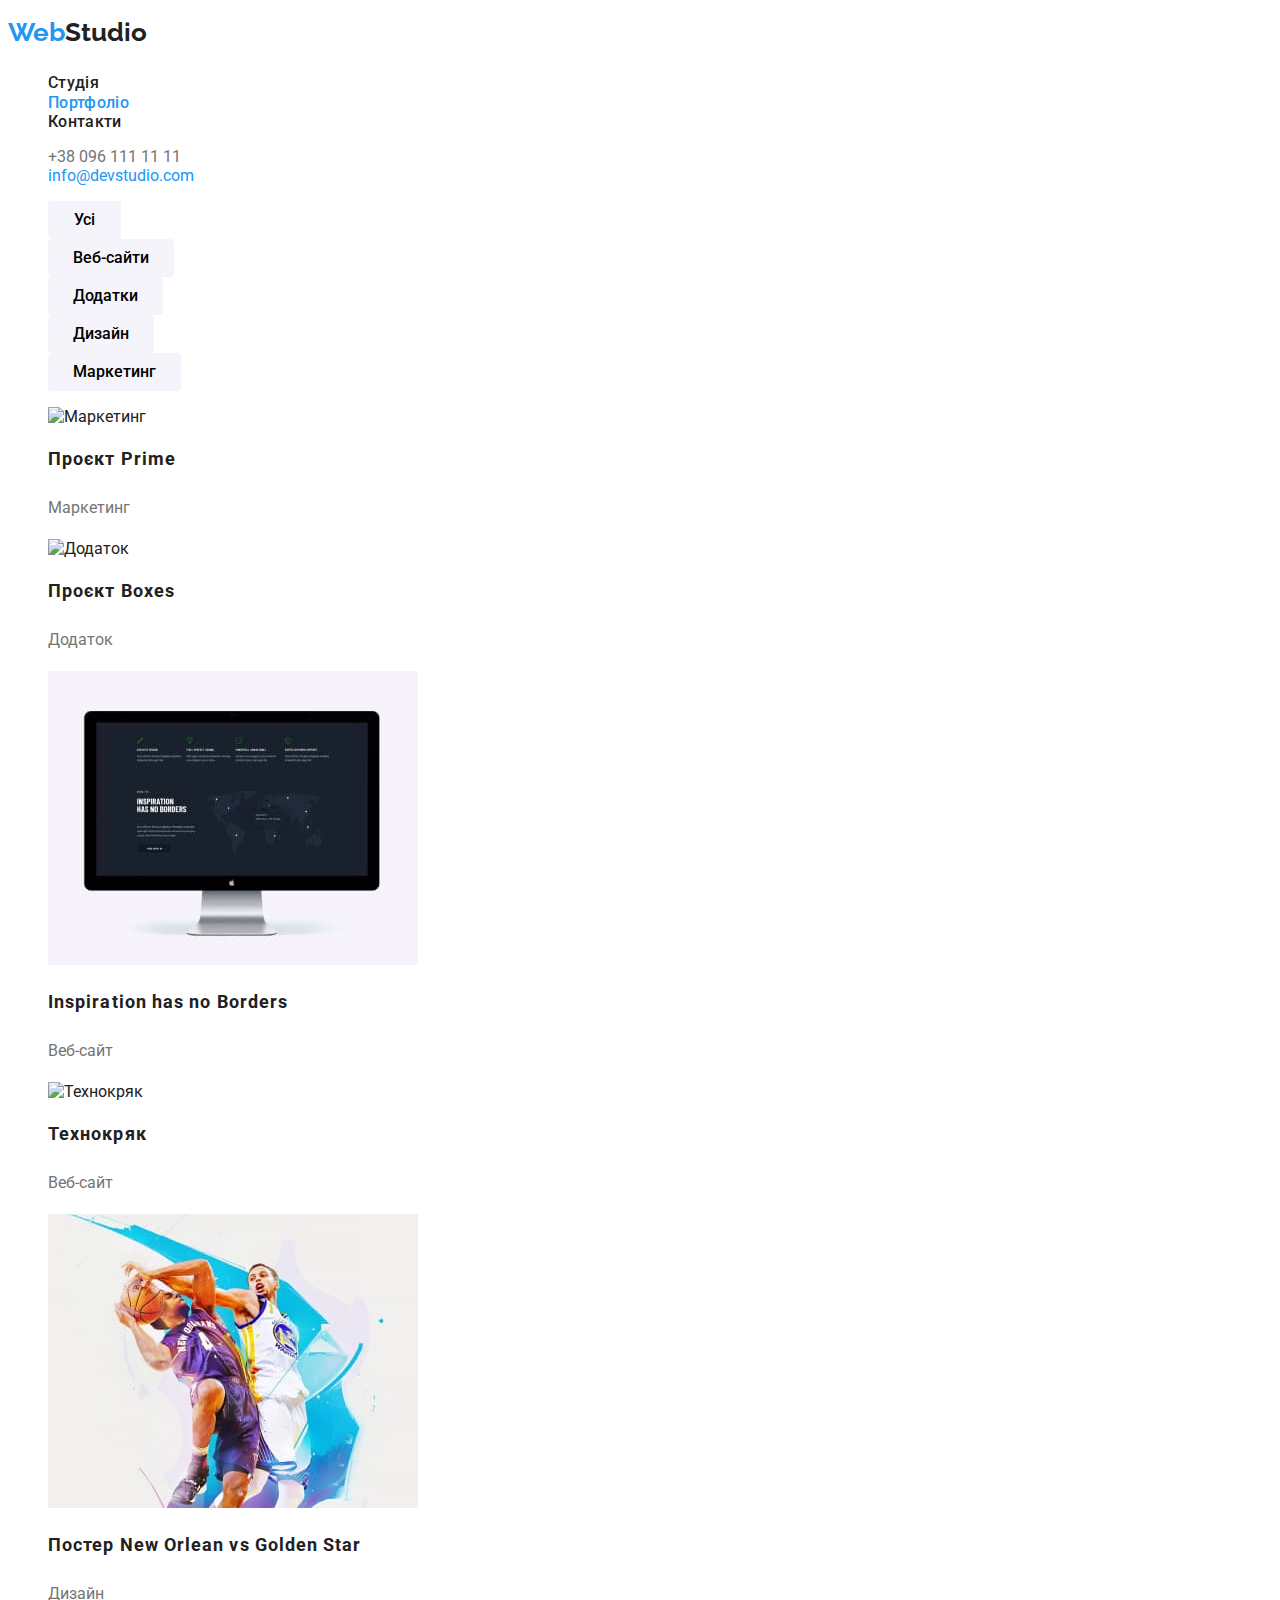
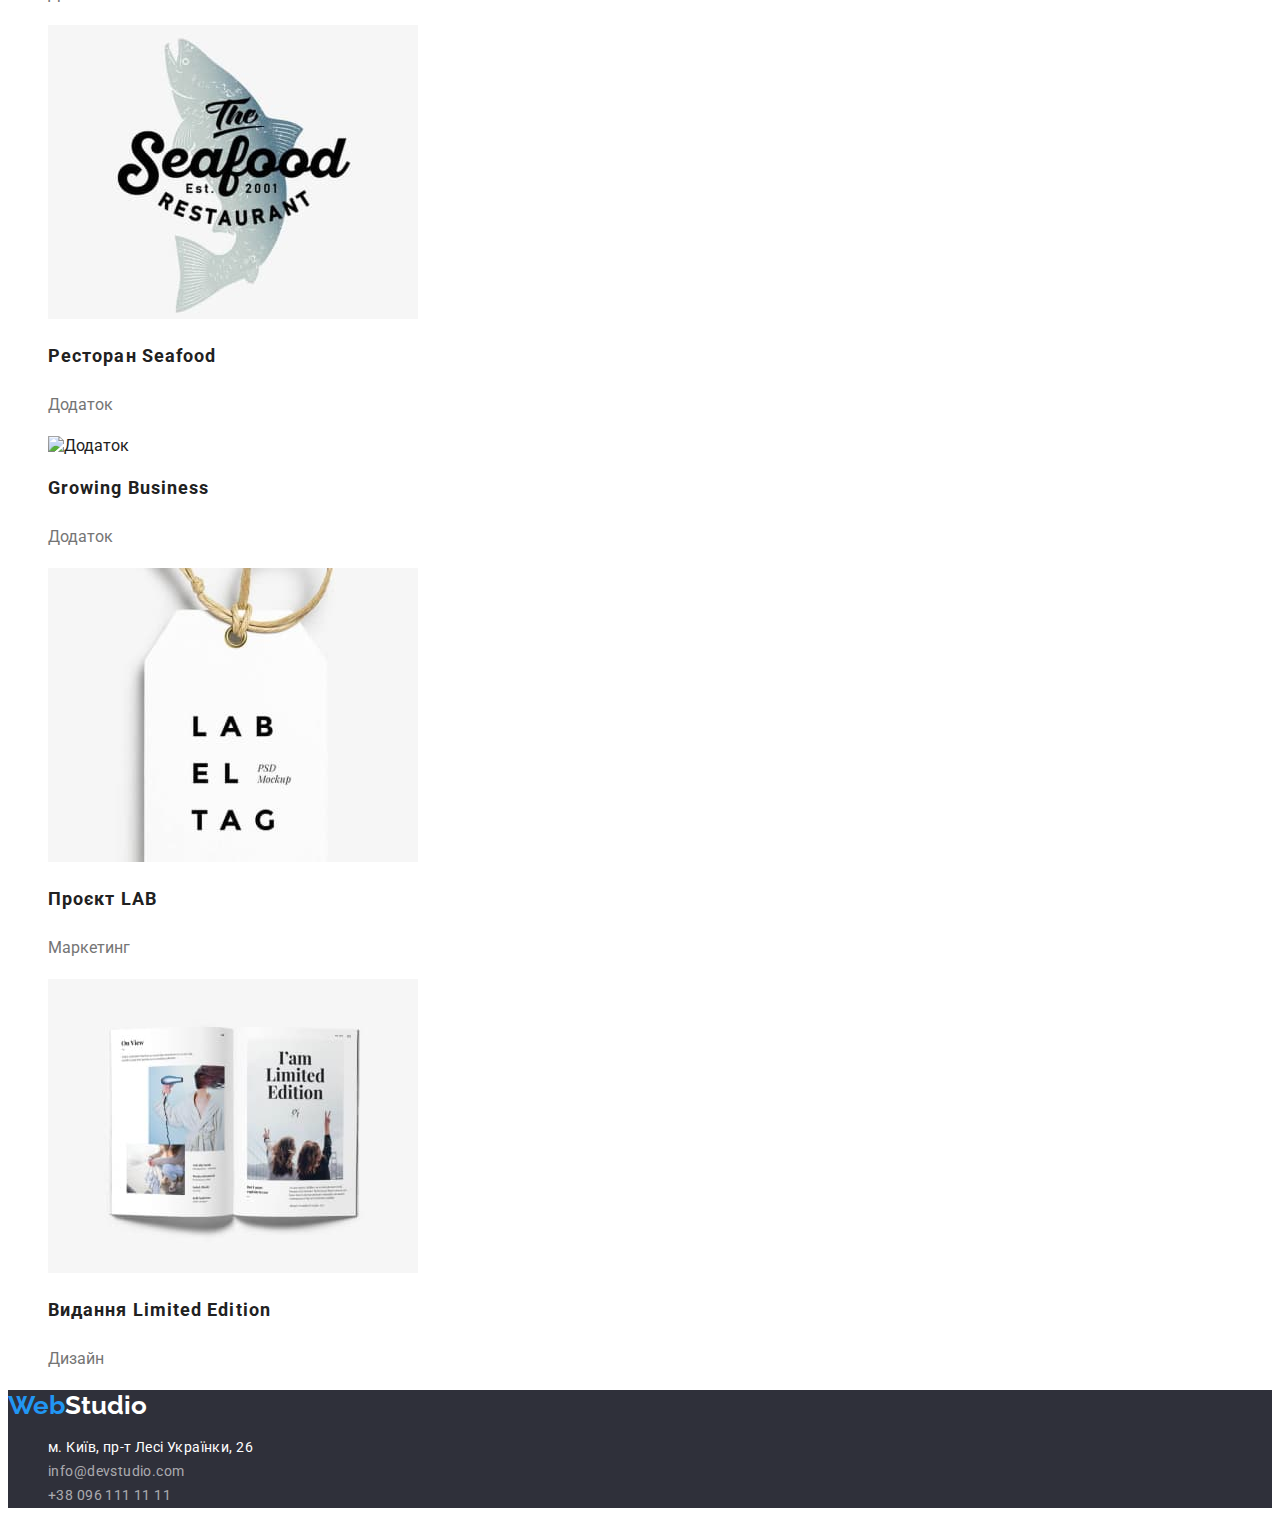
==== commit d8eb5d46: "alternative added" ====
--- a/portfolio.html
+++ b/portfolio.html
@@ -42,7 +42,7 @@
         <ul class="goods-list">
 
           <li class="goods-list-item">
-            <img src="img/imgheads1.jpg" alt="" class="goods-picture" />
+            <img src="img/imgheadphones.jpg" alt="Маркетинг" class="goods-picture" />
 
             
               <li><h2 class="good-title">Проєкт Prime</h2></li>
@@ -51,49 +51,49 @@
           </li>
 
           <li class="goods-list-item">
-            <img src="img/imgboxes.jpg" alt="" class="goods-picture" />
+            <img src="img/imgboxes.jpg" alt="Додаток" class="goods-picture" />
 
               <li><h2 class="good-title">Проєкт Boxes</h2></li>
               <li><p class="good-text">Додаток</p></li>
           </li>
 
           <li class="goods-list-item">
-            <img src="img/imginsp.jpg" alt="" class="goods-picture" />
+            <img src="img/imginsp.jpg" alt="Веб-сай" class="goods-picture" />
 
               <li><h2 class="good-title">Inspiration has no Borders</h2></li>
               <li><p class="good-text">Веб-сайт</p></li>
           </li>
 
           <li class="goods-list-item">
-            <img src="img/imgtec-crya.jpg" alt="" class="goods-picture" />
+            <img src="img/imgtec-crya.jpg" alt="Технокряк" class="goods-picture" />
 
               <li><h2 class="good-title">Технокряк</h2></li>
               <li><p class="good-text">Веб-сайт</p></li>
           </li>
 
           <li class="goods-list-item">
-            <img src="img/imgposter.jpg" alt="" class="goods-picture" />
+            <img src="img/imgposter.jpg" alt="Постер" class="goods-picture" />
 
               <li><h2 class="good-title">Постер New Orlean vs Golden Star</h2></li>
               <li><p class="good-text">Дизайн</p></li>
           </li>
 
           <li class="goods-list-item">
-            <img src="img/imgsea.jpg" alt="" class="goods-picture" />
+            <img src="img/imgsea.jpg" alt="Ресторан" class="goods-picture" />
 
               <li><h2 class="good-title">Ресторан Seafood</h2></li>
               <li><p class="good-text">Додаток</p></li>
           </li>
 
           <li class="goods-list-item">
-            <img src="img/imgbuisnes.jpg" alt="" class="goods-picture" />
+            <img src="img/imgbuisnes.jpg" alt="Додаток" class="goods-picture" />
 
               <li><h2 class="good-title">Growing Business</h2></li>
               <li><p class="good-text">Додаток</p></li>
           </li>
 
           <li class="goods-list-item">
-            <img src="img/imglab.jpg" alt="" class="goods-picture" />
+            <img src="img/imglab.jpg" alt="Маркетинг" class="goods-picture" />
 
               <li><h2 class="good-title">Проєкт LAB</h2></li>
               <li><p class="good-text">Маркетинг</p></li>
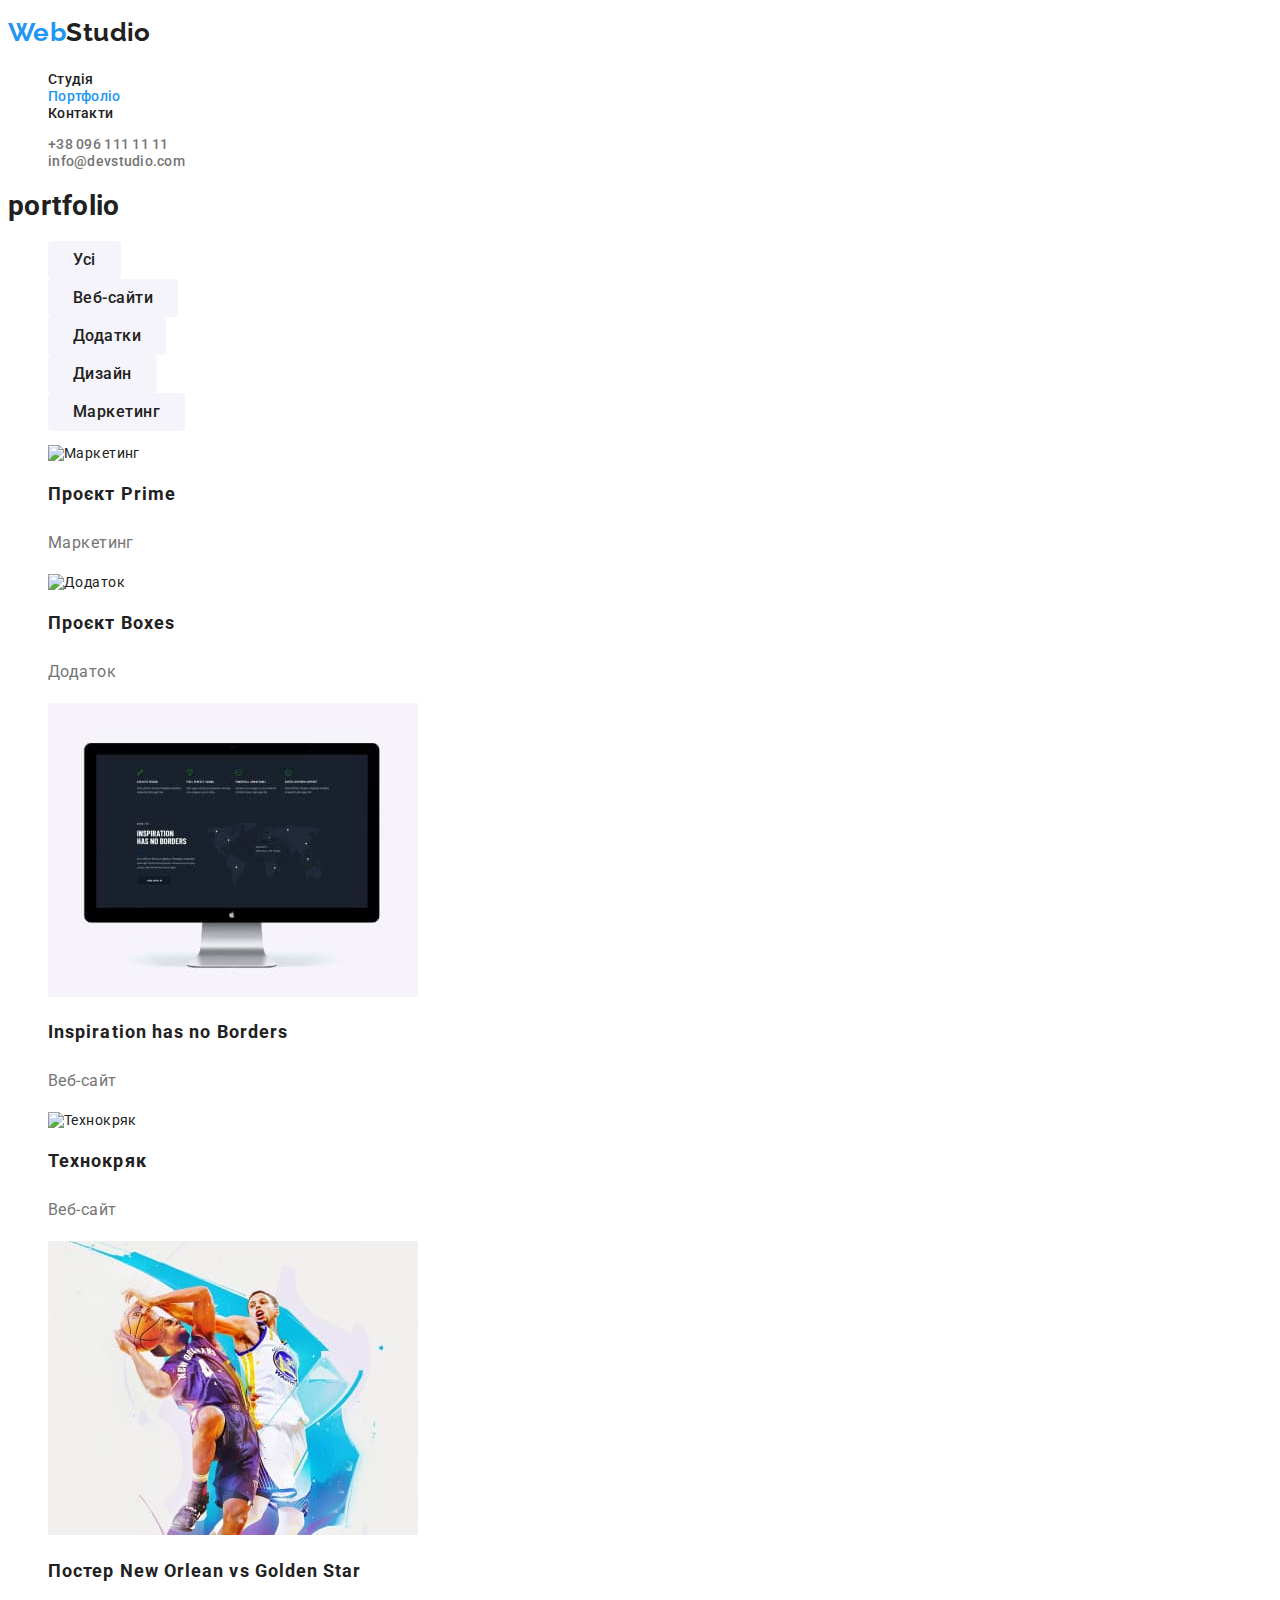
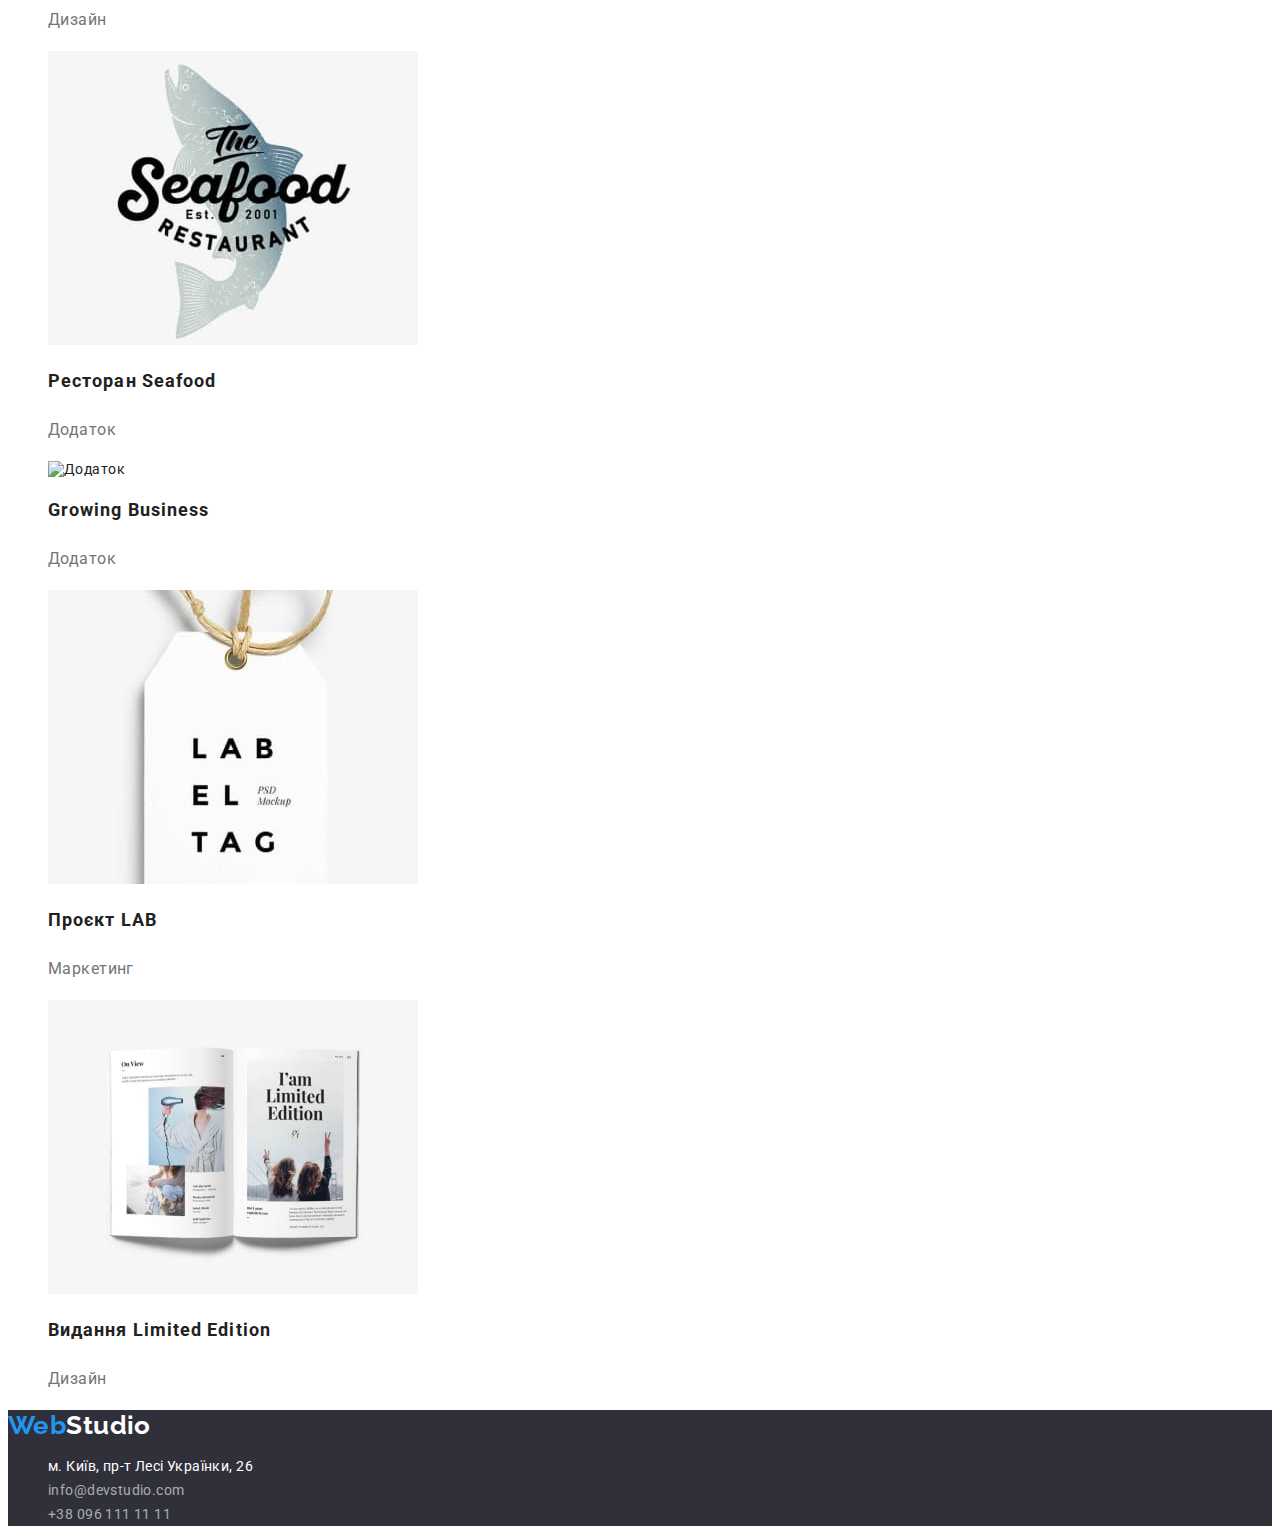
==== commit c4eeba6f: "redone 3.0 (not ready)" ====
--- a/portfolio.html
+++ b/portfolio.html
@@ -22,13 +22,13 @@
           </nav>
           <ul class="header-contact-info">
               <li><a class="contact-link" href="tel:+380961111111">+38 096 111 11 11</a></li>
-              <li><a class="contact-link current" href="mailto:info@devstudio.com">info@devstudio.com</a></li>
+              <li><a class="contact-link" href="mailto:info@devstudio.com">info@devstudio.com</a></li>
           </ul>
       </div>
   </header>
 
     <main>
-      <section class="btns">
+      <h1 class="portfolio-title">portfolio</h1>
         <ul class="button-panel">
           <li class="btn-item"><button class="btn" type="button">Усі</button></li>
           <li class="btn-item"><button class="btn" type="button">Веб-сайти</button></li>
@@ -36,7 +36,7 @@
           <li class="btn-item"><button class="btn" type="button">Дизайн</button></li>
           <li class="btn-item"><button class="btn" type="button">Маркетинг</button></li>
         </ul>
-      </section>
+      
 
       <section class="goods">
         <ul class="goods-list">
@@ -45,65 +45,65 @@
             <img src="img/imgheadphones.jpg" alt="Маркетинг" class="goods-picture" />
 
             
-              <li><h2 class="good-title">Проєкт Prime</h2></li>
-              <li><p class="good-text">Маркетинг</p></li>
+              <h2 class="good-title">Проєкт Prime</h2>
+              <p class="good-text">Маркетинг</p>
             
           </li>
 
           <li class="goods-list-item">
             <img src="img/imgboxes.jpg" alt="Додаток" class="goods-picture" />
 
-              <li><h2 class="good-title">Проєкт Boxes</h2></li>
-              <li><p class="good-text">Додаток</p></li>
+              <h2 class="good-title">Проєкт Boxes</h2>
+              <p class="good-text">Додаток</p>
           </li>
 
           <li class="goods-list-item">
             <img src="img/imginsp.jpg" alt="Веб-сай" class="goods-picture" />
 
-              <li><h2 class="good-title">Inspiration has no Borders</h2></li>
-              <li><p class="good-text">Веб-сайт</p></li>
+              <h2 class="good-title">Inspiration has no Borders</h2>
+              <p class="good-text">Веб-сайт</p>
           </li>
 
           <li class="goods-list-item">
             <img src="img/imgtec-crya.jpg" alt="Технокряк" class="goods-picture" />
 
-              <li><h2 class="good-title">Технокряк</h2></li>
-              <li><p class="good-text">Веб-сайт</p></li>
+             <h2 class="good-title">Технокряк</h2>
+              <p class="good-text">Веб-сайт</p>
           </li>
 
           <li class="goods-list-item">
             <img src="img/imgposter.jpg" alt="Постер" class="goods-picture" />
 
-              <li><h2 class="good-title">Постер New Orlean vs Golden Star</h2></li>
-              <li><p class="good-text">Дизайн</p></li>
+              <h2 class="good-title">Постер New Orlean vs Golden Star</h2>
+              <p class="good-text">Дизайн</p>
           </li>
 
           <li class="goods-list-item">
             <img src="img/imgsea.jpg" alt="Ресторан" class="goods-picture" />
 
-              <li><h2 class="good-title">Ресторан Seafood</h2></li>
-              <li><p class="good-text">Додаток</p></li>
+              <h2 class="good-title">Ресторан Seafood</h2>
+              <p class="good-text">Додаток</p>
           </li>
 
           <li class="goods-list-item">
             <img src="img/imgbuisnes.jpg" alt="Додаток" class="goods-picture" />
 
-              <li><h2 class="good-title">Growing Business</h2></li>
-              <li><p class="good-text">Додаток</p></li>
+              <h2 class="good-title">Growing Business</h2>
+              <p class="good-text">Додаток</p>
           </li>
 
           <li class="goods-list-item">
             <img src="img/imglab.jpg" alt="Маркетинг" class="goods-picture" />
 
-              <li><h2 class="good-title">Проєкт LAB</h2></li>
-              <li><p class="good-text">Маркетинг</p></li>
+              <h2 class="good-title">Проєкт LAB</h2>
+              <p class="good-text">Маркетинг</p>
           </li>
 
           <li class="goods-list-item">
             <img src="img/imgle.jpg" alt="" class="goods-picture" />
 
-              <li><h2 class="good-title">Видання Limited Edition</h2></li>
-              <li><p class="good-text">Дизайн</p></li>
+              <h2 class="good-title">Видання Limited Edition</h2>
+              <p class="good-text">Дизайн</p>
           </li>
 
         </ul>
--- a/styles/style.css
+++ b/styles/style.css
@@ -16,6 +16,9 @@
 body { 
     font-family: 'Roboto', sans-serif; 
     color: var(--main-color);
+    font-size: 14px;
+    letter-spacing: 0.03em;
+    background-color: var(--second-font-color);
 } 
  
 .header-top{ 
@@ -70,7 +73,11 @@
 .contact-link{ 
     text-decoration: none; 
     color: var(--contact-color);
-} 
+    font-weight: 500;
+    line-height: 1.14;
+    letter-spacing: 0.02em;
+} 
+
 
 .contact-link:hover{
     color: var(--hover-color);
@@ -82,8 +89,7 @@
     color: var(--hover-color);
 }
 .header-herro{ 
-    background-color: var(--herro-bg); 
-    height: 600px;  
+    background-color: var(--herro-bg);  
     width: 1600px; 
     text-align: center;     
 } 
@@ -107,7 +113,7 @@
     font-size:44px; 
     text-transform: uppercase;
     letter-spacing: 0.06em;
-    line-height: 60px;
+    line-height: 1.36;
     font-weight: 900;
 } 
  
@@ -224,6 +230,13 @@
     letter-spacing: 0.03em;
     font-style: normal;
 }
+.footer-curent:hover{
+color: var(--hover-color);
+}
+
+.footer-curent:focus{
+color: var(--hover-color);
+}
 
 .contact-item{
     font-size: 14px;
@@ -235,6 +248,7 @@
     font-style: normal;
 }
 
+
 .contacts{
     list-style-type: none;
 }
@@ -248,7 +262,6 @@
     font-family:'Roboto', serif;
     min-width: 73px;
     height: 38px;
-    background: var(--second-font-color);
     border-radius: 4px;
     font-weight: 500;
     font-size: 16px;
@@ -257,6 +270,8 @@
     padding: 6px 25px;
     cursor: pointer;
     background-color: var(--our-team-color);
+    letter-spacing: 0.03em;
+    color: var(--main-color);
 }
 
 .btn:hover{
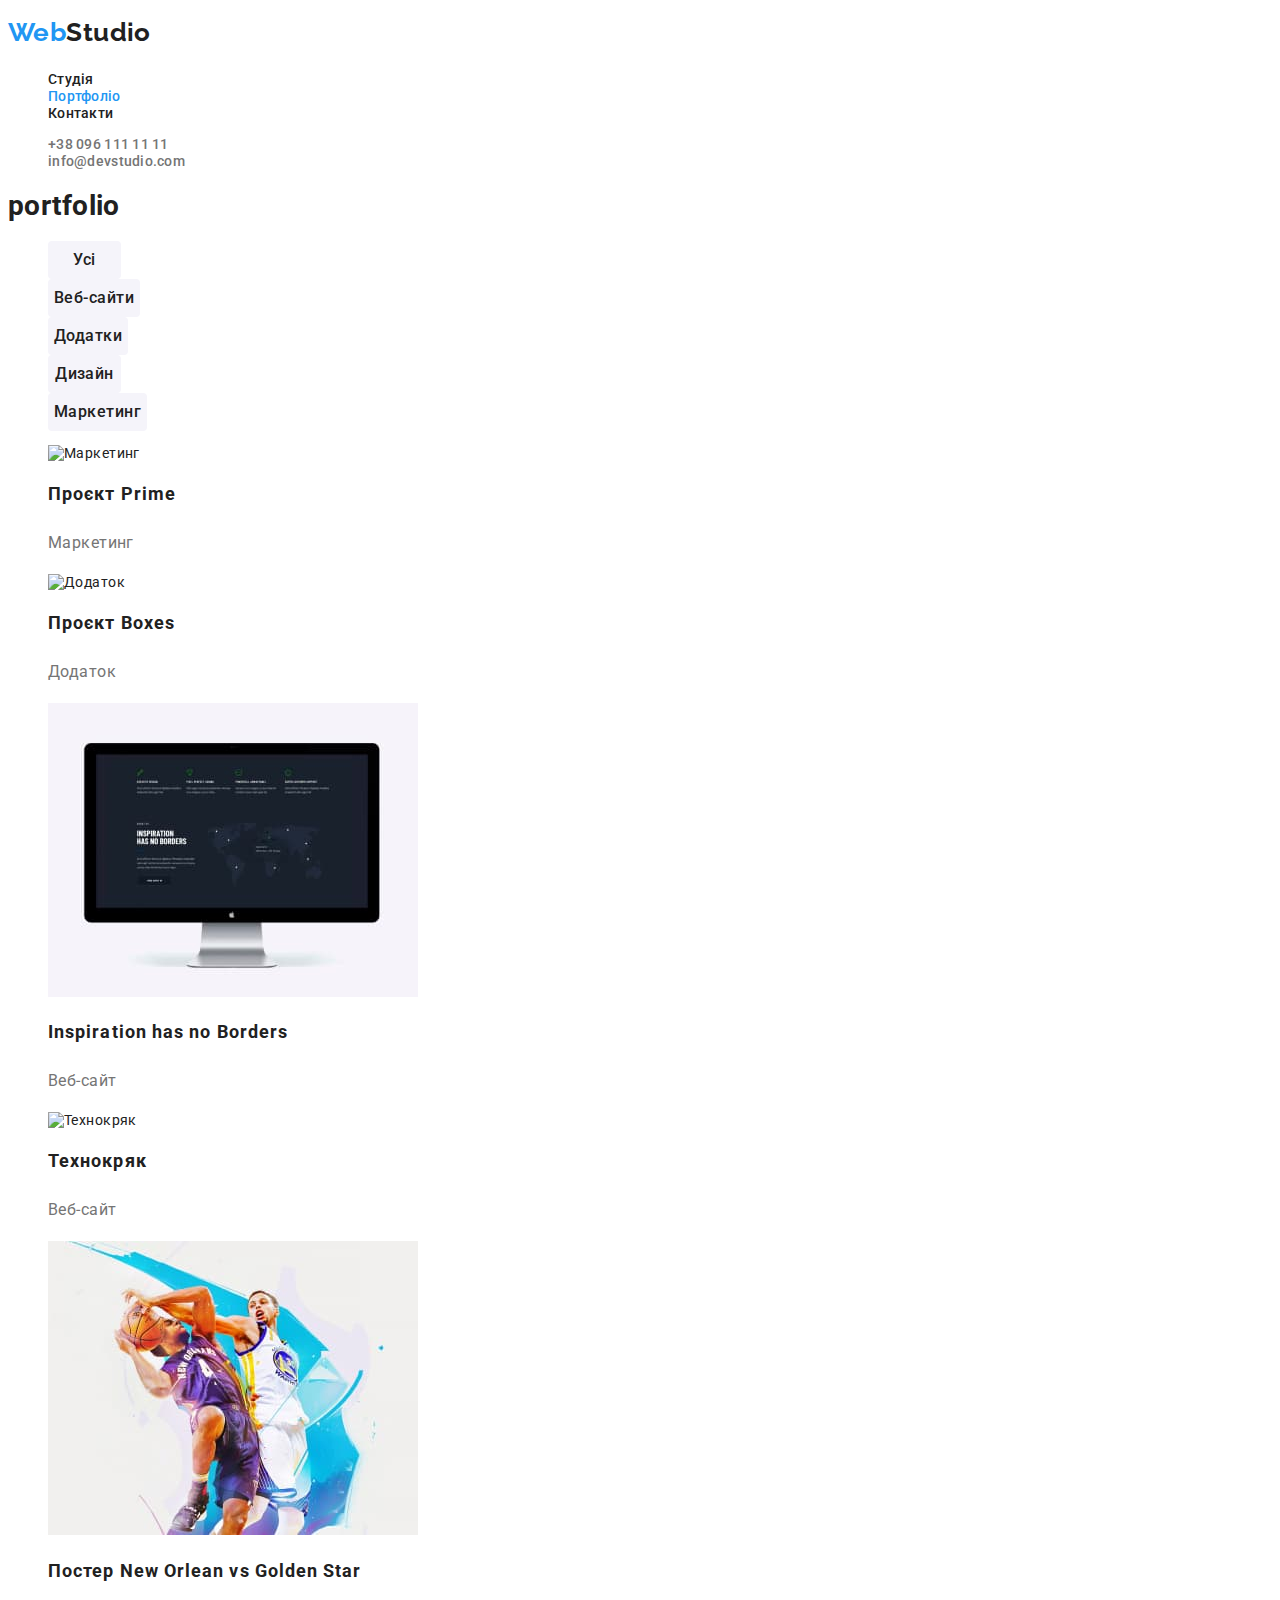
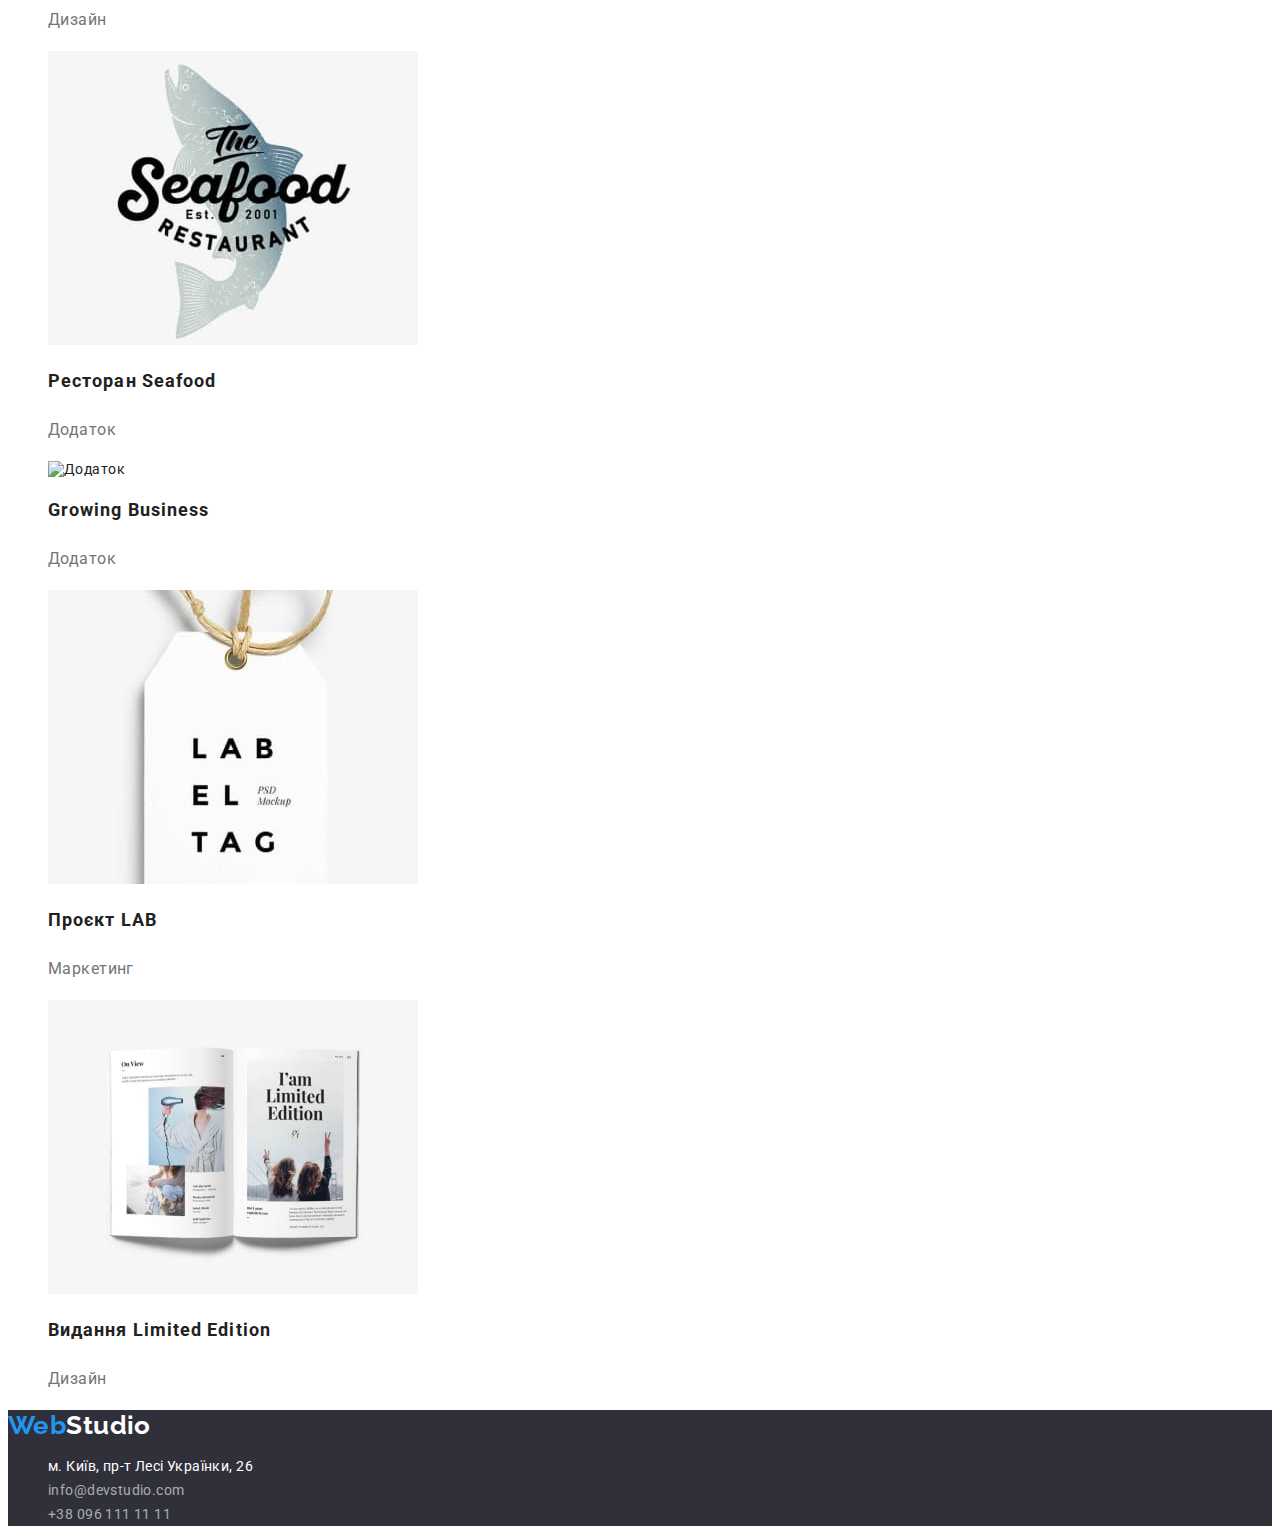
==== commit dda4c80e: "finaly done" ====
--- a/portfolio.html
+++ b/portfolio.html
@@ -29,18 +29,18 @@
 
     <main>
       <h1 class="portfolio-title">portfolio</h1>
-        <ul class="button-panel">
-          <li class="btn-item"><button class="btn" type="button">Усі</button></li>
-          <li class="btn-item"><button class="btn" type="button">Веб-сайти</button></li>
-          <li class="btn-item"><button class="btn" type="button">Додатки</button></li>
-          <li class="btn-item"><button class="btn" type="button">Дизайн</button></li>
-          <li class="btn-item"><button class="btn" type="button">Маркетинг</button></li>
-        </ul>
-      
+        
+      <section class="goods">
+        
 
-      <section class="goods">
-        <ul class="goods-list">
-
+          <ul class="button-panel">
+            <li class="btn-item"><button class="btn" type="button">Усі</button></li>
+            <li class="btn-item"><button class="btn" type="button">Веб-сайти</button></li>
+            <li class="btn-item"><button class="btn" type="button">Додатки</button></li>
+            <li class="btn-item"><button class="btn" type="button">Дизайн</button></li>
+            <li class="btn-item"><button class="btn" type="button">Маркетинг</button></li>
+          </ul>
+          <ul class="goods-list">
           <li class="goods-list-item">
             <img src="img/imgheadphones.jpg" alt="Маркетинг" class="goods-picture" />
 
--- a/styles/style.css
+++ b/styles/style.css
@@ -22,7 +22,7 @@
 } 
  
 .header-top{ 
-    width: 1600px; 
+    width: 1170px; 
 } 
  
 .header-menu{ 
@@ -141,8 +141,7 @@
 .about-title{
     font-weight: 700;
     font-size: 14px;
-    line-height: 16px;
-    letter-spacing: 0.03em;
+    line-height: 1.14;
     text-transform: uppercase;
 }
 
@@ -150,7 +149,6 @@
     font-family: 'Roboto',sans-serif;
     font-weight: 400;
     line-height: 1.7;
-    letter-spacing: 0.03em;
     color: var(--contact-color);
 }
 
@@ -230,12 +228,20 @@
     letter-spacing: 0.03em;
     font-style: normal;
 }
-.footer-curent:hover{
+
+.adress-item:hover{
 color: var(--hover-color);
 }
 
-.footer-curent:focus{
-color: var(--hover-color);
+.adress-item:focus{
+    color: var(--hover-color);
+}
+
+.contact-item:hover{
+    color: var(--hover-color);
+}
+.contact-item:focus{
+    color: var(--hover-color);
 }
 
 .contact-item{
@@ -267,7 +273,6 @@
     font-size: 16px;
     line-height: 1.6;
     border: 0;
-    padding: 6px 25px;
     cursor: pointer;
     background-color: var(--our-team-color);
     letter-spacing: 0.03em;
